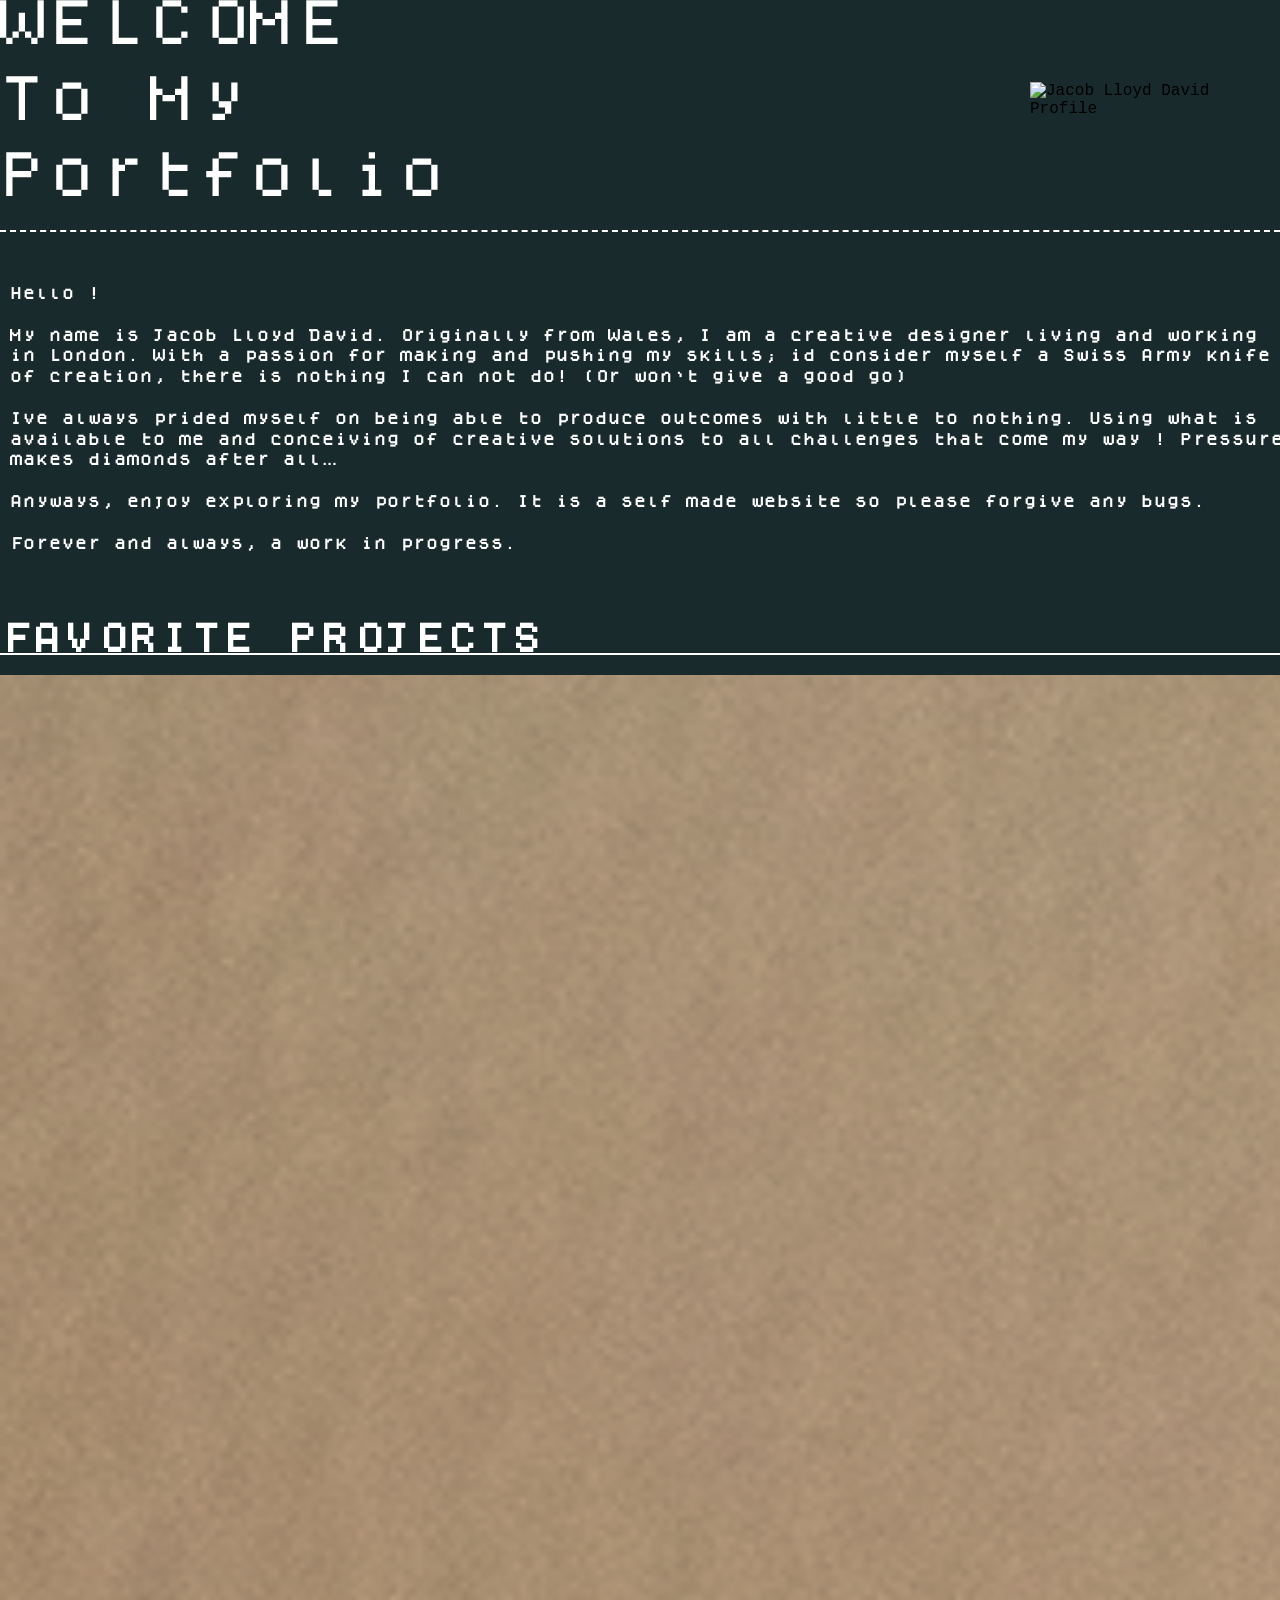
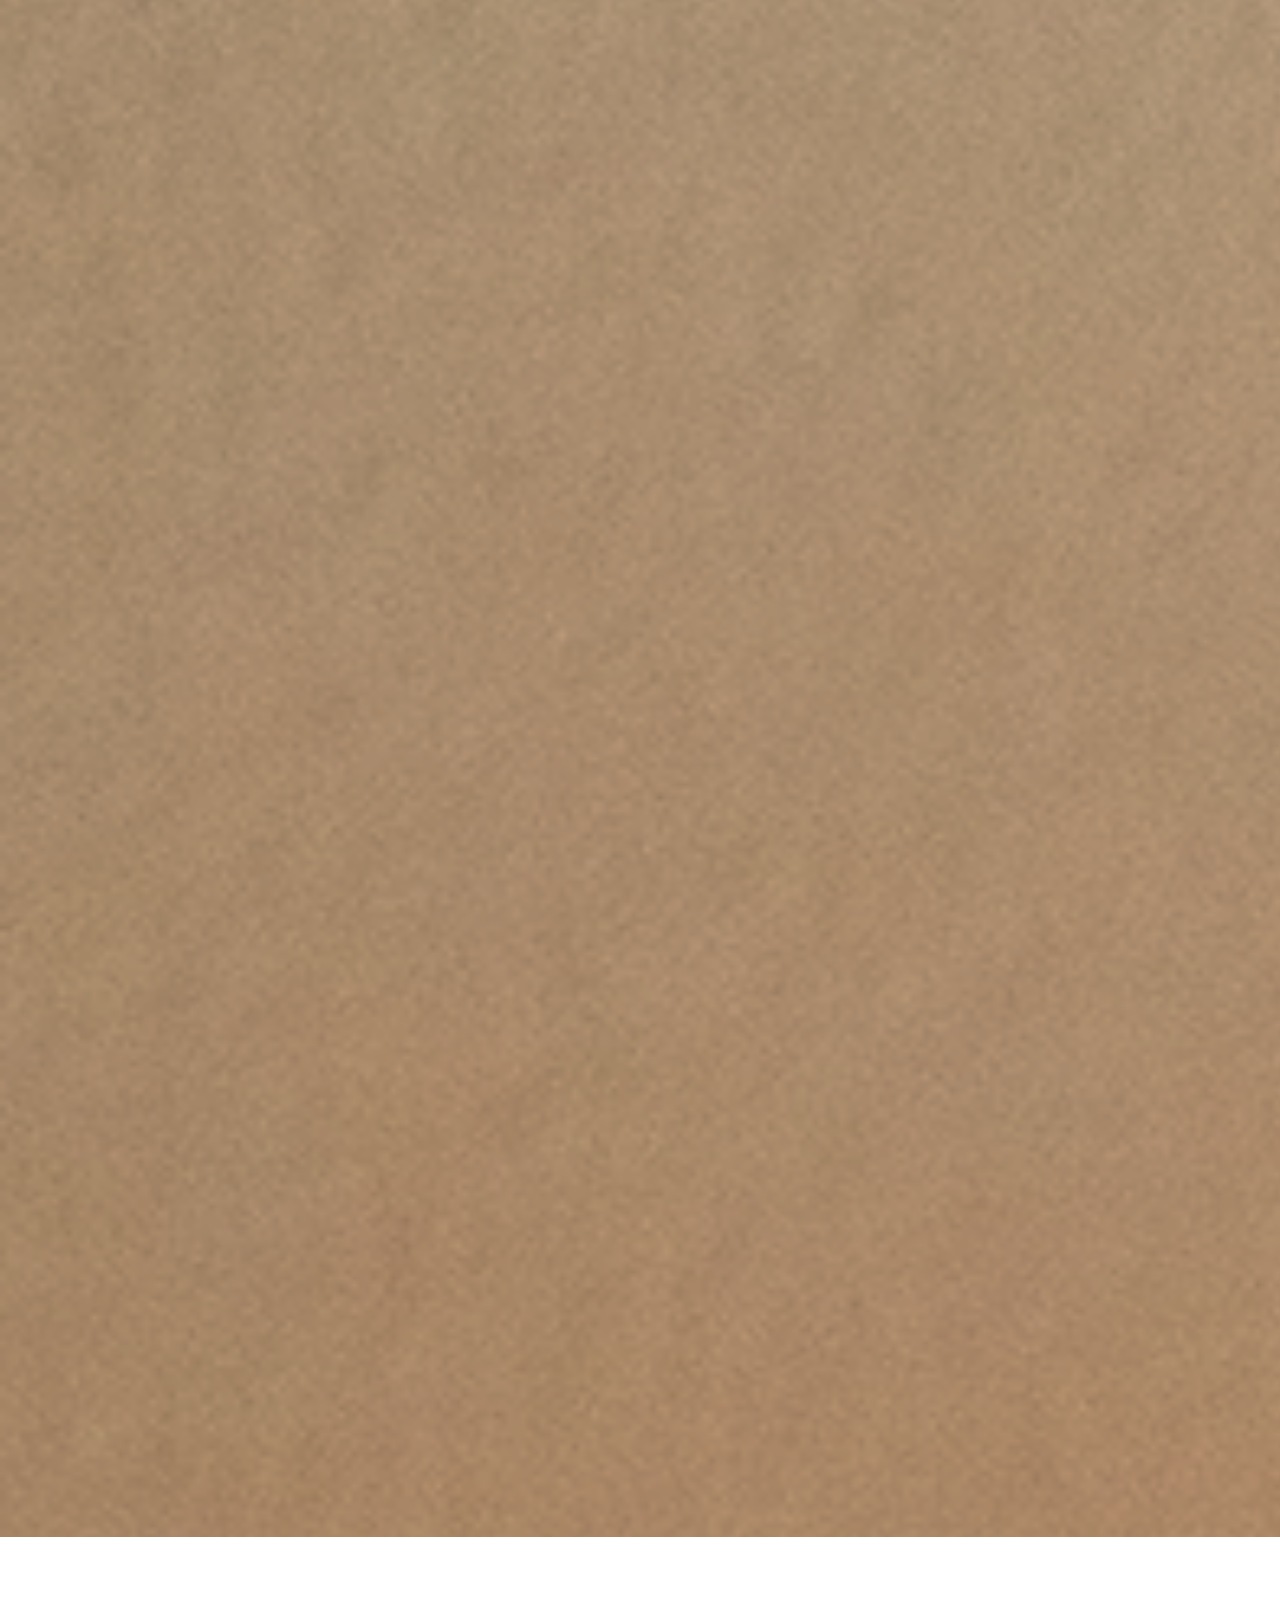
==== about-me.html @ 9285e366 "innitbruv" ====
<!DOCTYPE html>
<html lang="en">
<head>
    <meta charset="UTF-8">
    <meta name="viewport" content="width=device-width, initial-scale=1.0">
    <meta name="author" content="Jacob Lloyd David">
    
    <link rel="stylesheet" href="style.css">
    <link rel="stylesheet" href="css/GDstyle.css"> <link rel="stylesheet" href="css/app-core.css"> 
    <link rel="stylesheet" href="css/AboutStyle.css"> 
    <title>AbitAboutMe</title>
</head>
<body class="content-body">

    <div class="content-container">

<div class="hero-header">
            <div class="title-span">
                <p class="internal-title">WELCOME<br><br>To My<br><br>Portfolio</p>
            </div>
            
            <div class="profile-img-container">
                <img src="me.gif" alt="Jacob Lloyd David Profile">
            </div>
        </div>

        <div class="bio-text">
            <p><strong>Hello !
<br> <br> 
My name is Jacob Lloyd David. Originally from Wales, I am a creative designer living and working in London. With a passion for making and pushing my skills; id consider myself a Swiss Army knife of creation, there is nothing I can not do! (Or won’t give a good go)
<br> <br> 
Ive always prided myself on being able to produce outcomes with little to nothing.  Using what is available to me and conceiving of creative solutions to all challenges that come my way ! Pressure makes diamonds after all…
<br> <br> 
Anyways, enjoy exploring my portfolio. It is a self made website so please forgive any bugs. 
<br> <br> 
Forever and always, a work in progress.
        </div>

        <h2 class="section-title">favorite projects</h2>

        <div class="favorite-projects-grid">
            
            <div class="masonry-item project-card">
                
                <img src="images/GastroLud/WithSleave.png" class="media-thumb" alt="Gastro Ludology Thumbnail">
                
                <div class="expanded-media">
                    <div class="gd-two-col-images">
                        <img src="images/GastroLud/WithSleave.png" alt="Expanded View 1">
                        <img src="images/GastroLud/WithOutSleave.png" alt="Expanded View 2">
                    </div>
                </div>
                
                <p class="project-name">.Gastro Ludology</p>
                
                <div class="project-desc">
                    During my time interning at Bompas & Parr, I was able to lead the design on one of their publications. Centering around videogames interpretation of food, Gastro Ludology dissects the edible on the binary level.
                    <br><br>
                    Using:<br>
                    -Publication Design<br>
                    -Digital Illustration<br>
                    -Collaboration<br>
                    -Visual & Conceptual Design

                    <button class="gallery-btn" data-target="modal-gastro-gallery">[ VIEW PROCESS GALLERY ]</button>
                </div>
            </div>         

            <div class="masonry-item project-card">
                
                <img src="Images/Gifs/alotment-city.gif" alt="alotment-city" class="media-thumb">

                <div class="expanded-media">
                    <iframe src="https://www.youtube.com/embed/o3_GnKDR7kY?si=Nuye4AvB5G6wIME7" title="YouTube video player" frameborder="0" allow="accelerometer; autoplay; clipboard-write; encrypted-media; gyroscope; picture-in-picture; web-share" referrerpolicy="strict-origin-when-cross-origin" allowfullscreen></iframe>
                </div>
                
                <p class="project-name">.Allotment City</p>
                
                <div class="project-desc">
                    <div class="desc-columns">
                        <div class="desc-left">
                            <p class="DescLARGE">Personifying the unrealistic body standards of modern vegetables into a gritty criminal city, built upon expectation, power and injustice.<br>
                            <br>
                            Using:<br>
                            -After Effects animation<br>
                            -Photoshop scene building</p>
                        </div>
                        <div class="desc-right">
                            <p>Here is where you can write the much longer, more detailed description of the project. Explain the process, the inspiration, and the technical challenges you overcame!</p>
                        </div>
                    </div>

                    <button class="gallery-btn" data-target="modal-Alot-gallery">
                    [ VIEW PROCESS GALLERY ]
                    </button>
                </div>
            </div>         

            <div class="masonry-item project-card">
                
                <img src="hairspray.gif" alt="hairspray" class="media-thumb">
                
                <div class="expanded-media">                   
                    <iframe src="https://player.vimeo.com/video/1026902776?badge=0&amp;autopause=0&amp;player_id=0&amp;app_id=58479" frameborder="0" allow="autoplay; fullscreen; picture-in-picture; clipboard-write" title="Hairspray Tour - Trailer"></iframe>
                </div>
                
                <p class="project-name">.Hairspray Tour - Trailer</p>
                
                <div class="project-desc">
                    <div class="desc-columns">
                        <div class="desc-left">
                            <p class="DescLARGE">Created Whilst on Internship at Feast Creative, <br>
                                <br>
                                    This trailer was created during my internship at Feast Creative, where I worked on direction and motion graphics alongside their team. Original key art was provided by external creators on the Hair Spray UK tour team.</p>
                        </div>
                        <div class="desc-right">
                            <p>Here is where you can write the much longer, more detailed description of the project. Explain the process, the inspiration, and the technical challenges you overcame!</p>
                        </div>
                    </div>
                </div>
            </div> 

        </div>

    </div>

    <script src="js/app-core.js"></script>
</body>
</html>
---- style.css ----
@font-face {
    font-family: 'PixelFont';
    src: url('fonts/dogica.ttf') format('truetype');
    font-weight: normal;
    font-style: normal;
}

@font-face {
    font-family: 'SneakyFont';
    src: url('fonts/Sneaky-Times.otf') format('truetype');
    font-weight: normal;
    font-style: normal;
}

/* Base settings for the retro feel */
body, html {
    margin: 0;
    padding: 0;
    width: 100vw;
    height: 100vh; /* Strictly sets height to the viewport window */
    font-family: 'Courier New', Courier, monospace; 
    /* background-color: #808080; */
    overflow: hidden; /* Strictly prevents ANY scrolling on the main desktop */
}

.desktop {
    width: 100vw;
    height: 100vh;
    position: relative; /* Keeps the absolute icons contained to the screen */
}

/* App Icon Styling */
.app-icon {
    display: flex;
    flex-direction: column;
    align-items: center;
    width: 120px;
    cursor: pointer;
    position: absolute; 
    user-select: none; /* Prevents the text from turning blue when dragging */

    touch-action: none;
}

.icon-box {
    width: 100px;
    height: 100px;
    /* border: 2px solid #192a2c;; */
    margin-bottom: 8px;
    /* background-image: repeating-linear-gradient(45deg, #000 25%, transparent 25%, transparent 75%, #000 75%, #000), repeating-linear-gradient(45deg, #000 25%, #fff 25%, #fff 75%, #000 75%, #000); */
    background-position: 0 0, 4px 4px;
    background-size: 8px 8px;
}

.icon-box img {
    width: 100%;
    height: 100%;
    object-fit: contain; /* Or 'cover' if you want it to fill the box */
    display: block;

    pointer-events: none;    /* Makes the mouse ignore the image and click the box behind it */
    -webkit-user-drag: none; /* Specifically stops Chrome/Safari from dragging the image */
    user-select: none;       /* Prevents accidental blue highlighting */
}

/* --- HOMEPAGE APP FONT (Black Box, White Text) --- */
.icon-label {
    background-color: #192a2c; /* Black box */
    color: #ffffff;            /* White text */
    padding: 2px 6px;
    font-size: 14px;
    font-weight: bold;
    text-align: center;
    display: inline-block; 
    letter-spacing: -1px;
    font-family: 'PixelFont';  
}

/* --- CLICKED/ACTIVE STATE (White Box, Black Text) --- */
.app-icon:active .icon-label {
    background-color: #ffffff; /* Flips to White box */
    color: #192a2c;;            /* Flips to Black text */
}

/* Pop-up Window (Modal) Styling */
.modal {
    display: none; 
    position: absolute;
    top: 20%; /* Starting position before being dragged */
    left: 20%;
    background-color: #ffffff;
    border: 3px solid #192a2c;
    box-shadow: 6px 6px 0px rgba(25, 42, 44, 0.5);
    z-index: 10;
    /* resize: both; */
    overflow: hidden; /* Needed for resize to work */
}

/* Window Title Bar */
.modal-header {
    background-color: #ffffff;
    border-bottom: 3px solid #192a2c;
    padding: 5px 10px;
    display: flex;
    justify-content: space-between;
    align-items: center;
    font-weight: bold;
    
    /* --- YOUR LOVELY LINED PATTERN IS BACK! --- */
    background-image: repeating-linear-gradient(0deg, transparent, transparent 2px, #000 2px, #000 4px); 
    
    cursor: move; 
    user-select: none; 
    touch-action: none;
    
    /* --- THE OVERLAY FIXES --- */
    flex-shrink: 0;     /* Forces the title bar to NEVER get squished */
    position: relative; /* Acts as an anchor point */
    z-index: 60;        /* Stays on top of the dark zoom overlay */
}

.modal-header span {
    background-color: #ffffff;
    padding: 0 10px;
    border: 2px solid #192a2c;;
}

/* --- THE DYNAMIC WINDOW FLEXBOX UPGRADE --- */
/* Intercepts the JS 'block' command and forces Flexbox so the header never squishes! */
.modal[style*="display: block"] {
    display: flex !important;
    flex-direction: column;
}

/* The Restored unified Content Area */
.modal-content {
    flex-grow: 1;      /* Fills whatever space is left below the header */
    height: auto;      
    padding: 20px;
    font-size: 16px;
    overflow-y: auto;  /* Brings back smooth scrolling! */
    
    /* --- THESE 2 LINES ARE ALSO CRITICAL --- */
    position: relative; /* THIS IS THE CAGE. It traps the absolute child inside! */
    overflow-x: hidden; /* Prevents an odd horizontal scrollbar while zoom box opens */
}

.close-btn {
    background-color: #a40b0b;
    color: #ffffff;
    border: 2px solid #192a2c;;
    cursor: pointer;
    font-weight: bold;
    font-family: 'Courier New', Courier, monospace; 
    padding: 2px 6px;
}

.close-btn:active {
    background-color: #ffffff;;
    color: #a40b0b;
}

.min-btn {
    background-color: #ffffff;
    border: 2px solid #000000;
    cursor: pointer;
    font-weight: bold;
    font-family: 'Courier New', Courier, monospace; 
    padding: 2px 6px;
}

.min-btn:active {
    background-color: #000000;
    color: #ffffff;
}


/* --- WINDOW CONTROLS GROUP --- */
.window-controls {
    display: flex;
    gap: 5px; /* Adds a tiny 5px gap between the minimize and close buttons */

    margin-left: auto; /* This forces the button container to push itself as far right as possible! */
}

/* --- UNIVERSAL WINDOW SIZE LIMITATIONS --- */

/* 1. Everyone shares the same size rules */
#modal-film, #modal-graphic, #modal-about, #modal-painting {
    min-width: min(700px, calc(100vw - 40px)); 
    min-height: min(400px, calc(100vh - 40px));

    
    /* max-width: calc(100vw - 40px);
    max-height: calc(100vh - 40px); */


        /* 4. THE SAFETY NET: Forces the window to shrink if the screen is too small! */
    max-width: 96vw; /* Maximum 95% of the screen's width */
    max-height: 96vh; /* Maximum 95% of the screen's height */
}

/* 2. Give everyone their own specific spawn coordinates! */
#modal-film {
    top: 1%; 
    left: 1%;
    width: 1350px; 
    height: calc(100vh - 40px);
}

#modal-graphic {
    top: 15%; 
    left: 30%;

    width: 1500px; 
    height: calc(100vh - 300px);

}

#modal-about{ /* Change this to #modal-about if needed! */
    /* 1. Anchor it to the bottom right with a 20px breathing gap */
    bottom: 20px; 
    right: 20px;
    
    /* 2. Clear out the old top/left rules so they don't fight the new ones */
    top: auto;
    left: auto;

    /* 3. Your desired size */
    width: 810px; 
    height: 700px;
    
    /* 4. THE SAFETY NET: Forces the window to shrink if the screen is too small! */
}


#modal-painting {
    /* 1. Start exactly 20px from the top and left edges */
    top: 20px; 
    left: 20px;
    
    /* 2. Screen Width/Height MINUS the 20px gap on BOTH sides (40px total) */
    width: calc(100vw - 40px);
    height: calc(100vh - 40px);
    
    /* 3. Override the universal 96vw/vh limits so it is allowed to stretch! */
    max-width: none;
    max-height: none;
    
    /* Ensure the padding/borders don't ruin our exact math */
    box-sizing: border-box; 
}

/* --- THE ACTUAL POP-UP WINDOW BOX LIMITS --- */
#modal-lost-eyes-gallery, #modal-Move-gallery, #modal-Alot-gallery,  #modal-Nature-gallery {
    
    /* --- YOUR STARTING SIZES --- */
    width: 500px; 
    height: 700px; /* THE FIX: Give it a strict starting height! */

    /* --- DYNAMIC LIMITATIONS --- */
    min-width: 400px; 
    max-width: calc(100vw - 40px); 
    max-height: calc(100vh - 100px); 
}

#modal-Anthro-gallery{
    top: 10%; 
    left: 50%;

    /* --- YOUR STARTING SIZES --- */
    width: 700px; 
    height: 850px; /* THE FIX: Give it a strict starting height! */

    /* --- DYNAMIC LIMITATIONS --- */
    min-width: 400px; 
    max-width: 1000px ;
    max-height: 1150px ;
}


#modal-gastro-gallery, #modal-Paul-gallery, #modal-CSM-gallery{
    top: 10%; 
    left: 50%;

    /* --- YOUR STARTING SIZES --- */
    width: 800px; 
    height: 1000px; /* THE FIX: Give it a strict starting height! */

    /* --- DYNAMIC LIMITATIONS --- */
    min-width: 400px; 
    max-width: 1200px ;
    max-height: 1300px ;
}

#modal-Space-gallery{
    top: 10%; 
    left: 50%;

    /* --- YOUR STARTING SIZES --- */
    width: 500px; 
    height: 750px; /* THE FIX: Give it a strict starting height! */

    /* --- DYNAMIC LIMITATIONS --- */
    min-width: 400px; 
    max-width: 1200px ;
    max-height: 1300px ;
}

/* --- THE INNER IMAGE GRID --- */
.masonry-gallery {
    padding: 20px;
    overflow-y: auto; /* IMPORTANT: Adds a scrollbar if images go past the bottom! */
    column-count: 2;  
    column-gap: 15px; 
}

.masonry-gallery img {
    width: 100%;
    height: auto;
    margin-bottom: 15px; 
    display: block;
    border: 1px solid #333; 
}

/* Switches to 1 column if they shrink the window really small */
@media (max-width: 500px) {
    .masonry-gallery {
        column-count: 1; 
    }
}

/* Make it obvious the masonry images are clickable */
.masonry-gallery img {
    cursor: pointer;
}



/* --- THE RESTORED ZOOM OVERLAY --- */
.zoomed-view {
    position: absolute;
    top: 0;
    left: 0;
    width: 100%;
    height: 100%;
    background-color: rgba(25, 42, 44, 0.95); 
    display: flex;
    justify-content: center;
    align-items: center;
    
    /* --- THIS IS ESSENTIAL --- */
    z-index: 50; /* Needs to be lower than the header (60), but higher than the masonry grid! */
    cursor: pointer;
}

.zoomed-view img {
    width: 90%;
    max-height: 90%;      /* Prevents super tall images from overflowing the top/bottom */
    object-fit: contain;  /* Keeps the image perfectly proportioned */
    box-shadow: 0px 10px 30px rgba(0,0,0,0.5); /* Gives it some depth */
}


/* --- THE SKY TEXT --- */
#sky-text {
    position: absolute;
    top: 27%; /* Pushes it down into the sky. Adjust as needed! */
    width: 100%;
    text-align: center;
    font-family: 'PixelFont', monospace;
    font-size: 4vw; /* Scales automatically with the width of the screen */
    color: rgba(25, 42, 44, 0.95);
    opacity: 0.5; /* Makes it look distant and atmospheric */
    
    /* THE MAGIC PARALLAX LAYER FIX */
    z-index: 0; /* Forces it to sit BEHIND the cloud layer (which is z-index: 1) */
    
    margin: 0;
    pointer-events: none; /* Prevents it from interfering with your mouse */
    user-select: none; /* Prevents the text from turning blue if you click and drag */
}

/* --- THE SKY TEXT --- */
#sky-name {
    position: absolute;
    top: 20%; /* Pushes it down into the sky. Adjust as needed! */
    width: 100%;
    text-align: center;
    font-family: 'PixelFont', monospace;
    font-size: 3vw; /* Scales automatically with the width of the screen */
    color: rgba(25, 42, 44, 0.95);
    opacity: 0.5; /* Makes it look distant and atmospheric */
    
    /* THE MAGIC PARALLAX LAYER FIX */
    z-index: 0; /* Forces it to sit BEHIND the cloud layer (which is z-index: 1) */
    
    margin: 0;
    pointer-events: none; /* Prevents it from interfering with your mouse */
    user-select: none; /* Prevents the text from turning blue if you click and drag */
}


/* Window title */
.title-span {
    width: 100%;
}

/* --- YOUR TITLE CSS (With the fixed font comma!) --- */
.internal-title {
    font-family: 'PixelFont', monospace; /* The comma here is absolutely required! */
    font-size: 50px;
    color:  #ffffff; 
    padding-bottom: 10px; 
    margin-bottom: 30px;
}

.hero-header {
    display: flex;
    align-items: center; /* Aligns the image and title horizontally */
    justify-content: space-between;
    gap: 40px;
    
    /* The dashed line now sits under the entire row! */
    border-bottom: 2px dashed #ffffff; 
    padding-bottom: 30px; 
    margin-bottom: 30px;
}

/* --- THE INDIVIDUAL LETTER WOBBLE --- */
.wobble-letter {
    display: inline-block; /* CRITICAL: Transforms only work on block/inline-block elements! */
    animation: gentleWobble 4s ease-in-out infinite;
}

/* The Keyframes: Gently floats up and tilts 2 degrees, then returns */
@keyframes gentleWobble {
    0%, 100% { 
        transform: translateY(0px) rotate(0deg); 
    }
    50% { 
        transform: translateY(-8px) rotate(2deg); 
    }
}

/* ========================================================= */
/* --- ANTHRO MACHINE MODAL LAYOUT --- */
/* ========================================================= */
.split-media {
    display: flex;
    width: 100%;
    gap: 20px;
}

.media-left {
    flex: 1; 
    display: flex;
    margin: 20px;
    justify-content: center; /* Centers the video horizontally */
    align-items: center; /* Centers the video vertically */
}

.media-right.project-gallery-6imgs {
    flex: 2; 
    display: grid;
    grid-template-columns: repeat(3, 1fr); 
    gap: 10px;
}

.anthro-modal-layout {
    display: flex;
    flex-direction: column;

    margin: 20px;
    
    /* --- THE FIX: ENABLE SCROLLING --- */
    overflow-y: auto; /* Adds a vertical scrollbar when content is too tall */
    overflow-x: hidden; /* Prevents accidental horizontal scrolling */
    
}
/* --- THE SWIPE CAROUSEL --- */
.anthro-carousel-wrapper {
    /* 1. Shrink it so it doesn't overwhelm the page */
    width: 90%; 
    
    /* 2. Center it perfectly in the middle of the window */
    margin: 0 auto; 
    
    /* 3. THE FIX: Change from widescreen to Poster shape! */
    aspect-ratio: 3 / 4; 
    
    flex-shrink: 0; 
    overflow: hidden; 
    position: relative;
}

.anthro-carousel-track {
    display: flex;
    width: 100%;
    height: 100%;
    transition: transform 0.8s ease-in-out; /* The smooth "swipe" speed! */
}

.anthro-carousel-track img {
    min-width: 100%; 
    height: 100%;
    
    /* 4. Switch back to contain so the poster is NEVER chopped off */
    object-fit: contain; 
}

.anthro-main-video {
    padding: 20px; /* Gives it a nice even border of space on all sides */

    box-sizing: border-box; 
 
}

/* ========================================================= */
/* --- GASTRO LUD FLASHING ANIMATION --- */
/* ========================================================= */

.gastro-flasher {
    position: relative;
    width: 100%;
    
    /* Change this ratio if your book photos are a different shape! */
    aspect-ratio: 4 / 3; 
    
    margin-bottom: 20px; /* Space before the masonry grid starts */
    overflow: hidden;
}

.gastro-flasher img {
    position: absolute;
    top: 0;
    left: 0;
    width: 100%;
    height: 100%;
    object-fit: contain; 
    
    /* Hide all images by default */
    opacity: 0; 
    
    /* NO smooth transition here! We want an instant, harsh cut. */
    transition: none; 
}

/* Only the image with this class will actually be visible */
.gastro-flasher img.active-flash {
    opacity: 1; 
}

/* ========================================================= */
/* ---(PAUL!!!) --- */
/* ========================================================= */

.masonry-card {
    /* CRITICAL: Stops the browser from splitting the image and text across different columns! */
    break-inside: avoid; 
    
    margin-bottom: 15px; 
    background-color: #192a2c; /* Retro dark backing for the caption */
    border: 1px solid #333;
}

/* Overrides the default masonry image rules so it sits perfectly flush inside the card */
.masonry-card img {
    margin-bottom: 0; 
    border: none; 
    border-bottom: 2px solid #192a2c; /* Creates a clean dividing line above the text */
}

/* The Description Text */
.masonry-caption {
    margin: 0;
    padding: 8px 10px;
    font-family: 'Courier New', Courier, monospace;
    font-size: 13px;
    font-weight: bold;
    color: #ffffff;
    text-align: center;
}

/* ========================================================= */
/* --- CSM SHOW EDITORIAL LAYOUT --- */
/* ========================================================= */

.csm-modal-layout {
    display: flex;
    flex-direction: column;
    gap: 20px; /* Breathing room between all the rows */
}

/* --- 1. FULL WIDTH IMAGES --- */
.csm-full-width img {
    width: 100%;
    height: auto;
    display: block;
}

/* --- 2. THREE-COLUMN ROW --- */
.csm-three-col {
    display: grid;
    grid-template-columns: repeat(3, 1fr);
    gap: 15px;
}

.csm-three-col img {
    width: 100%;
    height: 100%;
    object-fit: cover; 
}

/* --- 3. THE 4-THEN-3 GIF GRID --- */
.csm-gif-grid {
    display: flex;
    flex-wrap: wrap; /* Allows them to spill onto the next line */
    
    /* THE MAGIC TRICK: This tells the 3 leftover GIFs to group up in the exact center! */
    justify-content: center; 
    
    gap: 15px;
}

.csm-gif-card {
    /* 25% means 4 per row. We subtract 12px to mathematically account for the gap! */
    width: calc(25% - 12px); 
    
    min-width: 100px; /* Safety net so they don't vanish on tiny screens */
    margin-bottom: 0; /* Clears the old masonry-card margin */
}

/* Ensure the gifs fit perfectly inside their cards */
.csm-gif-card img {
    width: 100%;
    height: auto;
    display: block;
}

/* ========================================================= */
/* --- SPACEMAN GALLERY LAYOUT --- */
/* ========================================================= */

.spaceman-layout {
    display: flex;
    flex-direction: column;
    gap: 20px; /* Space between the poster and the grid */
}

/* --- THE MAIN POSTER --- */
.spaceman-hero img {
    width: 100%;
    height: auto;
    display: block;
    border: 2px solid #192a2c;
    margin-bottom: 10px;
}

/* --- THE 2-COLUMN GRID --- */
.spaceman-grid {
    display: grid;
    grid-template-columns: repeat(2, 1fr);
    gap: 15px;
}

.spaceman-grid img {
    width: 100%;
    height: auto;
    display: block;
    border: 1px solid #192a2c;
}

/* ========================================================= */
/* --- NATURE GALLERY LAYOUT --- */
/* ========================================================= */

.nature-layout {
    display: flex;
    flex-direction: column;
    gap: 20px; 
}

/* --- THE 1-COLUMN FULL WIDTH GRID --- */
.single-col-gallery {
    display: flex;
    flex-direction: column;
    gap: 15px; /* Space between each image stacked on top of each other */
}

.single-col-gallery img {
    width: 100%;
    height: auto;
    display: block;
}

.nature-flasher {
    display: grid; 
    
    /* 1. Tell the Grid: "You have exactly one column that takes up all the space." */
    grid-template-columns: 1fr; 
    
    width: 100%;
    
    /* 2. Tell Flexbox: "DO NOT crush this box! Let it be as tall as the images inside it." */
    flex-shrink: 0; 
    margin-bottom: 20px;
    overflow: hidden;
}

.nature-flasher img {
    grid-area: 1 / 1; 
    width: 100%;
    height: auto;
    display: block;
    opacity: 0; 
    transition: none; 
}

/* Turns the active image on */
.nature-flasher img.active-flash {
    opacity: 1; 
}

/* ========================================================= */
/* --- AMBIENT HOMESCREEN BACKGROUND --- */
/* ========================================================= */

#scenic-background {
    position: fixed;
    top: 0;
    left: 0;
    width: 100vw;
    height: 100vh;
    opacity: 70%;
    z-index: -10; /* Keeps it behind everything else */
    overflow: hidden; /* Hides the clouds before they enter the screen */
    pointer-events: none; /* CRITICAL: Allows you to click the desktop icons through it! */

    background-color: #adb4bb; /* A soft retro blue. Change this hex code to anything you like! */
}

/* The Ground */
#ground-layer {
    position: absolute;
    bottom: 0;
    left: 0;
    width: 100%;
    height: auto;
    z-index: 2; /* Forces the ground to sit in front of the clouds */
    display: block;
}

/* The Sky (Cloud Container) */
#cloud-layer {
    position: absolute;
    opacity: 50%;
    top: 0;
    left: 0;
    width: 100%;
    height: 100%;
    z-index: 1; /* Sits behind the ground layer */
}

/* Base Cloud Styling */
.animated-cloud {
    position: absolute;
    opacity: 0.8; /* Makes them slightly transparent for subtleness */
}

/* The Animation: Move from off-screen Right to off-screen Left */
@keyframes floatCloud {
    from {
        left: 100vw; 
    }
    to {
        left: -500px; /* Moves it safely past the left edge before deleting */
    }
}
---- css/GDstyle.css ----
body, html {
    background-color: #ffffff;
    overflow-x: hidden; /* Prevents Windows scrollbar thrashing inside the iframe */
    width: 100%;

    /* 2. Turn vertical scrolling back ON */
    overflow-y: auto;       
    height: auto;           
    min-height: 100vh;      
}

/* ========================================================= */
/* --- GRAPHIC DESIGN SPECIFIC STYLES --- */
/* (Everything else is handled by app-core.css!) */
/* ========================================================= */

/* --- LAYOUT 1: TWO IMAGES SIDE-BY-SIDE (50/50 Split) --- */
.gd-two-col-images {
    display: flex;
    flex-direction: row;
    gap: 20px;
    width: 100%;
}

.gd-two-col-images img {
    width: calc(50% - 10px); 
    height: auto;
    object-fit: cover; 
    border-bottom: 2px solid #192a2c; 
}

/* --- LAYOUT 2: VERTICAL MEDIA (Stacked Images) --- */
.virtical-media {
    flex: 2; 
    width: 100%; 
    height: auto;
    display: grid;
    grid-template-rows: repeat(2, 1fr);
    gap: 10px;
}

.virtical-media img {
    width: 100%;        
    height: 100%;       
    object-fit: cover;  
    display: block;     
}

/* --- LAYOUT 3: 6-IMAGE GRID --- */
.project-gallery-6imgs {
    flex: 2; 
    width: 100%; 
    display: grid;
    grid-template-columns: repeat(3, 1fr); 
    grid-template-rows: repeat(2, 1fr);
    gap: 10px;
}

.project-gallery-6imgs .gallery-item {
    width: 100%;
    height: 100%;
    overflow: hidden; 
}

.project-gallery-6imgs .gallery-item img {
    width: 100% !important;  
    height: 100% !important; 
    object-fit: cover;       
    border-bottom: none;     
}

/* --- MOBILE RESPONSIVENESS FOR GD GRIDS --- */
@media (max-width: 600px) {
    .gd-two-col-images {
        flex-direction: column;
    }
    
    .gd-two-col-images img {
        width: 100%;
    }
}


/* --- ANTHRO MACHINE: CUSTOM SPLIT MEDIA LAYOUT --- */
.split-media {
    display: flex;
    width: 100%;
    height: 100%;
    gap: 20px;
}

.media-left {
    flex: 1; 
    display: flex;
    justify-content: center;
    align-items: center; 
}

/* Force the YouTube Short to stay vertical! */
.media-left iframe {
    width: 100% !important; /* Force it to fill the column width */
    height: auto !important; /* Let aspect-ratio decide the height */
    aspect-ratio: 9 / 16 !important;
    border: none;
}

/* ========================================================= */
/* --- TRUE MASONRY OVERRIDE (For Mixed-Size Images) --- */
/* ========================================================= */

/* 1. Turn off strict Grid rows and turn on fluid Columns */
.masonry-grid {
    display: block !important; 
    column-count: 2;
    column-gap: 20px;
}

/* 2. Stop the cards from accidentally splitting across columns */
.masonry-item {
    display: inline-block !important; 
    width: 100%;
    margin-bottom: 20px;
    height: auto !important; 
}

/* 3. When expanded, drop down and span across all columns */
.masonry-item.expanded {
    column-span: all !important;
    margin-top: 10px;
    margin-bottom: 30px;
}

/* --- RESPONSIVE ADJUSTMENTS --- */
@media (min-width: 1300px) {
    .masonry-grid {
        column-count: 3; /* Use 3 columns on large desktop screens */
    }
}

@media (max-width: 600px) {
    .masonry-grid {
        column-count: 1; /* Drop to 1 column on mobile */
    }
}
/* ========================================================= */
/* --- PERMANENT SHOWCASE LAYOUT (NO MASONRY) --- */
/* ========================================================= */

.gd-showcase-list {
    display: flex;
    flex-direction: column;
    gap: 40px; /* Gives nice breathing room between projects */
}

.gd-project-row {
    display: grid;
    grid-template-columns: 2fr 1fr; /* 66% Images, 33% Text */
    gap: 30px;
    background-color: #192a2c;
    border: 3px solid #192a2c;
    padding: 20px;
}

.gd-media-col {
    width: 100%;
}

.gd-text-col {
    display: flex;
    flex-direction: column;
}

.gd-project-name {
    font-family: 'PixelFont', monospace;
    font-size: 22px;
    color: #fff;
    border-bottom: 2px dashed #fff;
    padding: 0 0 15px 0;
    margin: 0 0 15px 0;
}

.gd-project-desc {
    font-family: 'Courier New', Courier, monospace;
    font-size: 13px;
    color: #fff;
    line-height: 1.6;
    flex-grow: 1; /* Pushes the button to the absolute bottom! */
}

/* Ensure the gallery button doesn't stretch weirdly */
.gd-text-col .gallery-btn {
    margin-top: 20px;
}

/* --- MOBILE RESPONSIVENESS --- */
/* Stacks the text under the images if the screen is too small */
@media (max-width: 900px) {
    .gd-project-row {
        grid-template-columns: 1fr; 
    }
}
---- css/AboutStyle.css ----
body, html {
    overflow-x: hidden; /* Prevents Windows scrollbar thrashing inside the iframe */
    width: 100%;

    /* 2. Turn vertical scrolling back ON */
    overflow-y: auto;       
    height: auto;           
    min-height: 100vh;   
}

.content-body {
    background-color: #192a2c; 
}

.title-span {
    flex: 1; /* Takes up remaining space */
}

.internal-title {
    font-family: 'PixelFont', monospace;
    font-size: 50px;
    color: #ffffff; 
    margin: 0; /* Removed old borders/margins so the container handles it */
}

.profile-img-container {
    width: 250px; /* Keeps the image at a controlled size */
    flex-shrink: 0; /* Prevents the text from squishing the image */
    padding: 0;
}

.profile-img-container img {
    width: 100%;
    height: auto;
    display: block;
}

/* --- BIO TEXT --- */
.bio-text {
    font-family: 'PixelFont', monospace; 
    font-size: 13px; 
    font-weight: normal; 
    color: #fff;             
    width: 100%;  
    line-height: 1.6;         
    margin: 0 0 50px 0; /* Pushes the favorite projects section down */               
    padding: 8px 10px; 
}

.section-title {
    font-family: 'PixelFont', monospace; 
    font-size: 32px;
    color: #fff; 
    font-weight: bold;
    text-transform: uppercase;
    border-bottom: 2px solid #ffffff;
    padding-bottom: 5px;
    margin-bottom: 20px;
}

/* --- MOBILE RESPONSIVENESS --- */
@media (max-width: 800px) {
    .hero-header {
        flex-direction: column-reverse; /* Stacks image above title on small screens */
        text-align: center;
    }
    .profile-img-container {
        width: 200px;
    }
}

/* ========================================================= */
/* --- FAVORITE PROJECTS: CUSTOM GRID LAYOUT --- */
/* ========================================================= */

.favorite-projects-grid {
    display: grid;
    grid-template-columns: repeat(2, 1fr);
    gap: 20px;
    align-items: stretch;
}

/* --- 1. THE DEFAULT UNEXPANDED STATE --- */

/* Force Gastro (1st item) to span 2 rows on the left side */
.favorite-projects-grid .project-card:nth-child(1):not(.expanded) {
    grid-row: span 2;
}

/* Ensure the Gastro thumbnail stretches to fill that tall left space */
.favorite-projects-grid .project-card:nth-child(1):not(.expanded) .media-thumb {
    height: 100%;
    flex-grow: 1;
    object-fit: cover; /* Crops the edges cleanly so it doesn't squish */
}

/* Keep the animation projects perfectly shaped on the right */
.favorite-projects-grid .project-card:not(.expanded) .media-thumb {
    object-fit: cover;
    aspect-ratio: 16 / 9;
}


/* --- 2. THE EXPANDED INTERACTION --- */

/* When ANY project is clicked, it jumps to the top and spans both columns */
.favorite-projects-grid .project-card.expanded {
    grid-column: 1 / -1; /* Spans left to right */
    grid-row: auto; /* Resets the row math */
    order: -1; /* THE MAGIC FIX: Mathematically forces it to jump above the other two! */
}

/* Give the expanded videos a cinematic wrapper */
.favorite-projects-grid .project-card.expanded .expanded-media {
    background-color: #111818;
    display: flex;
    justify-content: center;
    align-items: center;
    aspect-ratio: 2.3 / 1; 
    overflow: hidden;
    position: relative;
}

/* Keep the video locked to 16:9 inside the cinematic wrapper */
.favorite-projects-grid .project-card.expanded .expanded-media > iframe {
    position: absolute;
    height: 100%;
    width: auto;
    max-width: 100%;
    aspect-ratio: 16 / 9;
    border: none;
}

/* --- RESPONSIVE MOBILE ADJUSTMENT --- */
@media (max-width: 800px) {
    .favorite-projects-grid {
        grid-template-columns: 1fr; /* Stack everything vertically on small screens */
    }
    .favorite-projects-grid .project-card:nth-child(1):not(.expanded) {
        grid-row: auto; /* Turn off the 2-row stretch */
    }
}
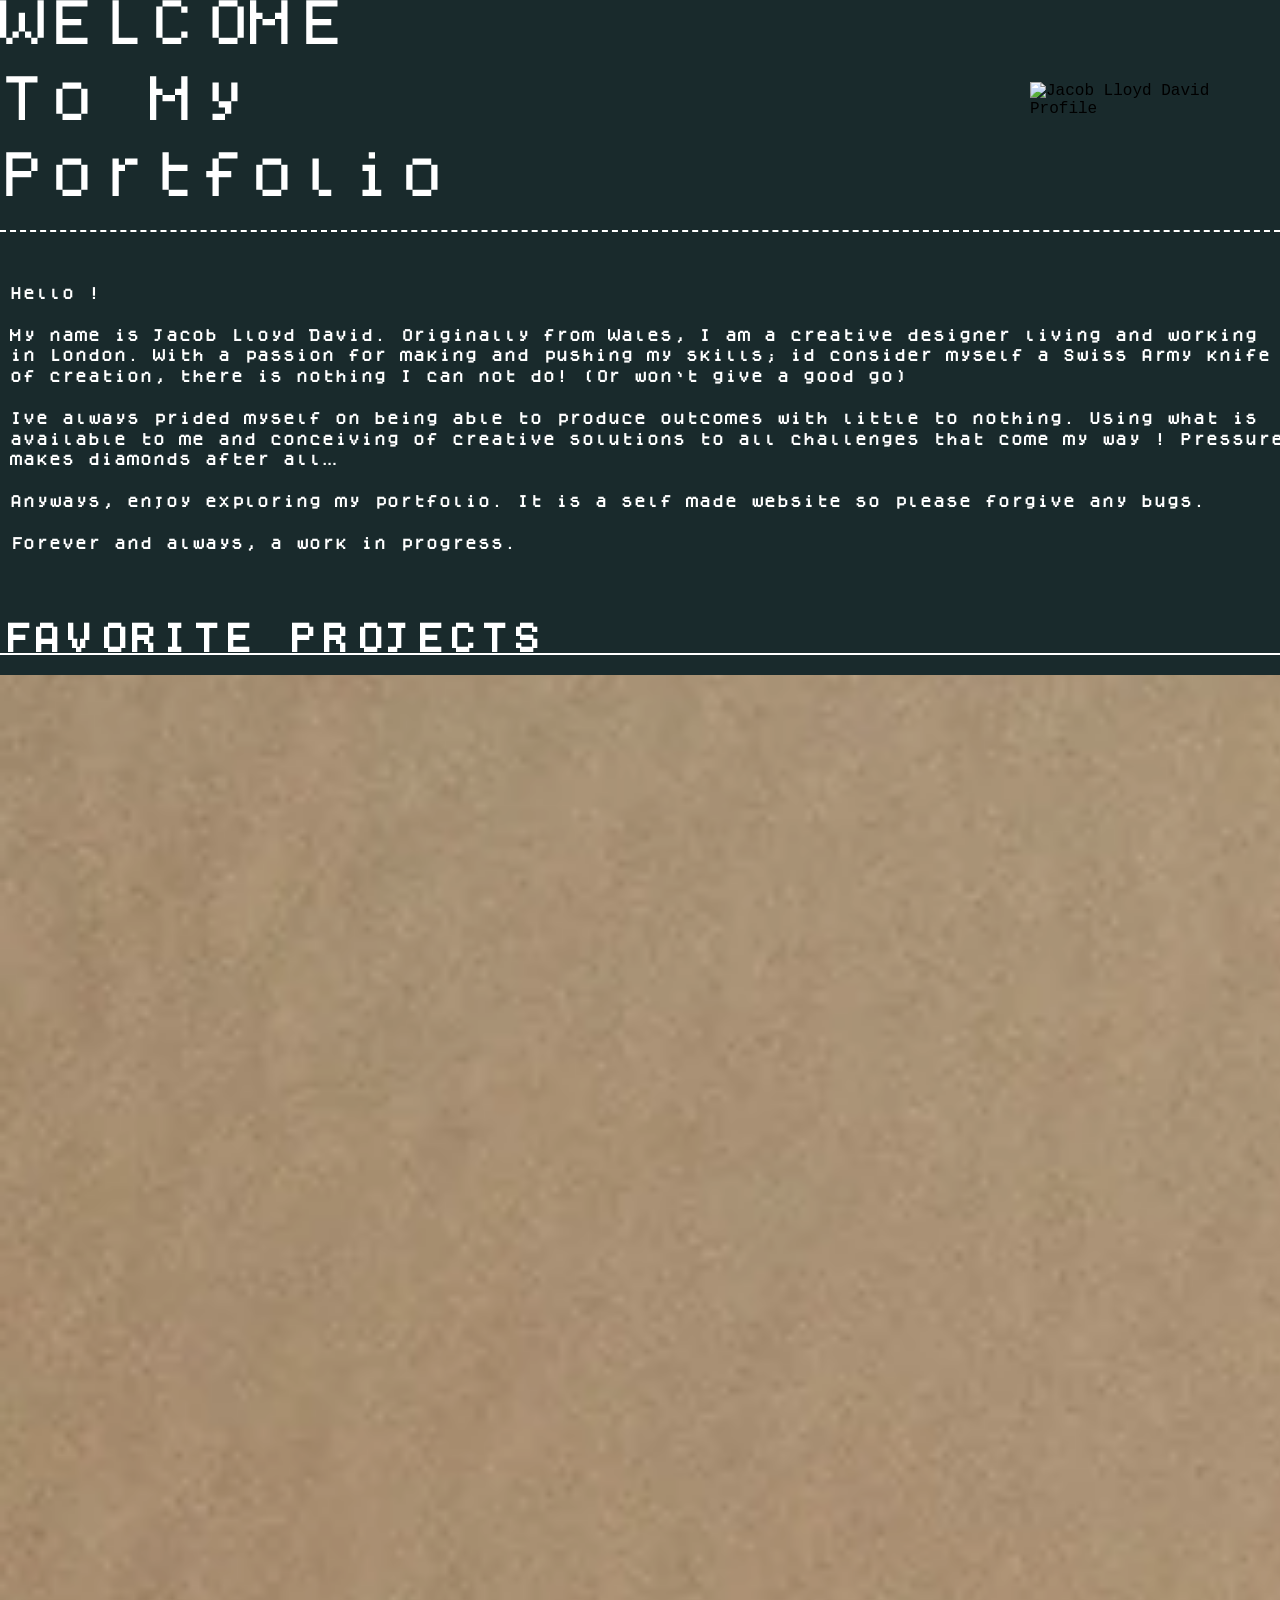
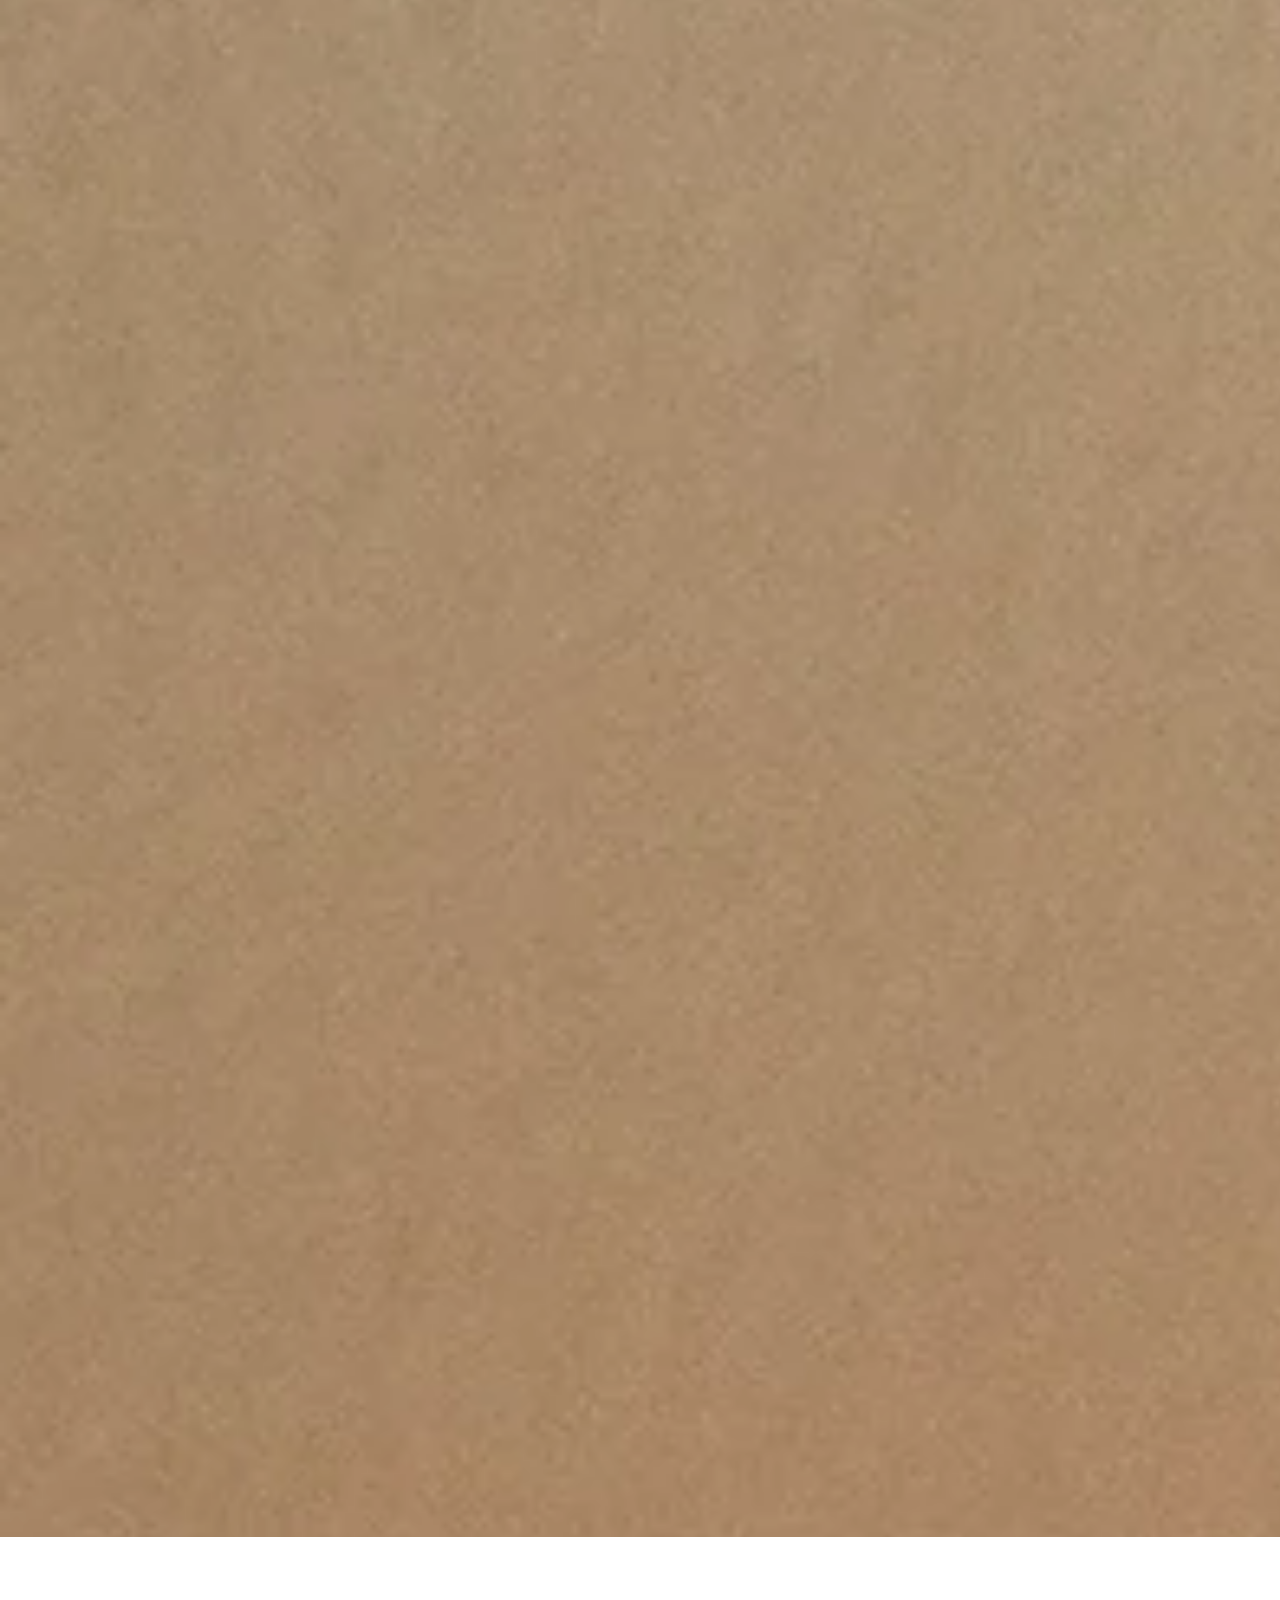
==== commit 84b09cb0: "Image compression + lazy loading" ====
--- a/about-me.html
+++ b/about-me.html
@@ -20,7 +20,7 @@
             </div>
             
             <div class="profile-img-container">
-                <img src="me.gif" alt="Jacob Lloyd David Profile">
+                <img src="me.webp" alt="Jacob Lloyd David Profile">
             </div>
         </div>
 
@@ -42,12 +42,12 @@
             
             <div class="masonry-item project-card">
                 
-                <img src="images/GastroLud/WithSleave.png" class="media-thumb" alt="Gastro Ludology Thumbnail">
+                <img src="images/GastroLud/WithSleave.webp" class="media-thumb" alt="Gastro Ludology Thumbnail" loading="lazy">
                 
                 <div class="expanded-media">
                     <div class="gd-two-col-images">
-                        <img src="images/GastroLud/WithSleave.png" alt="Expanded View 1">
-                        <img src="images/GastroLud/WithOutSleave.png" alt="Expanded View 2">
+                        <img src="images/GastroLud/WithSleave.webp" alt="Expanded View 1" loading="lazy">
+                        <img src="images/GastroLud/WithOutSleave.webp" alt="Expanded View 2" loading="lazy">
                     </div>
                 </div>
                 
@@ -68,7 +68,7 @@
 
             <div class="masonry-item project-card">
                 
-                <img src="Images/Gifs/alotment-city.gif" alt="alotment-city" class="media-thumb">
+                <img src="images/gifs/alotment-city.webp" alt="alotment-city" class="media-thumb" loading="lazy">
 
                 <div class="expanded-media">
                     <iframe src="https://www.youtube.com/embed/o3_GnKDR7kY?si=Nuye4AvB5G6wIME7" title="YouTube video player" frameborder="0" allow="accelerometer; autoplay; clipboard-write; encrypted-media; gyroscope; picture-in-picture; web-share" referrerpolicy="strict-origin-when-cross-origin" allowfullscreen></iframe>
@@ -98,7 +98,7 @@
 
             <div class="masonry-item project-card">
                 
-                <img src="hairspray.gif" alt="hairspray" class="media-thumb">
+                <img src="hairspray.webp" alt="hairspray" class="media-thumb" loading="lazy">
                 
                 <div class="expanded-media">                   
                     <iframe src="https://player.vimeo.com/video/1026902776?badge=0&amp;autopause=0&amp;player_id=0&amp;app_id=58479" frameborder="0" allow="autoplay; fullscreen; picture-in-picture; clipboard-write" title="Hairspray Tour - Trailer"></iframe>
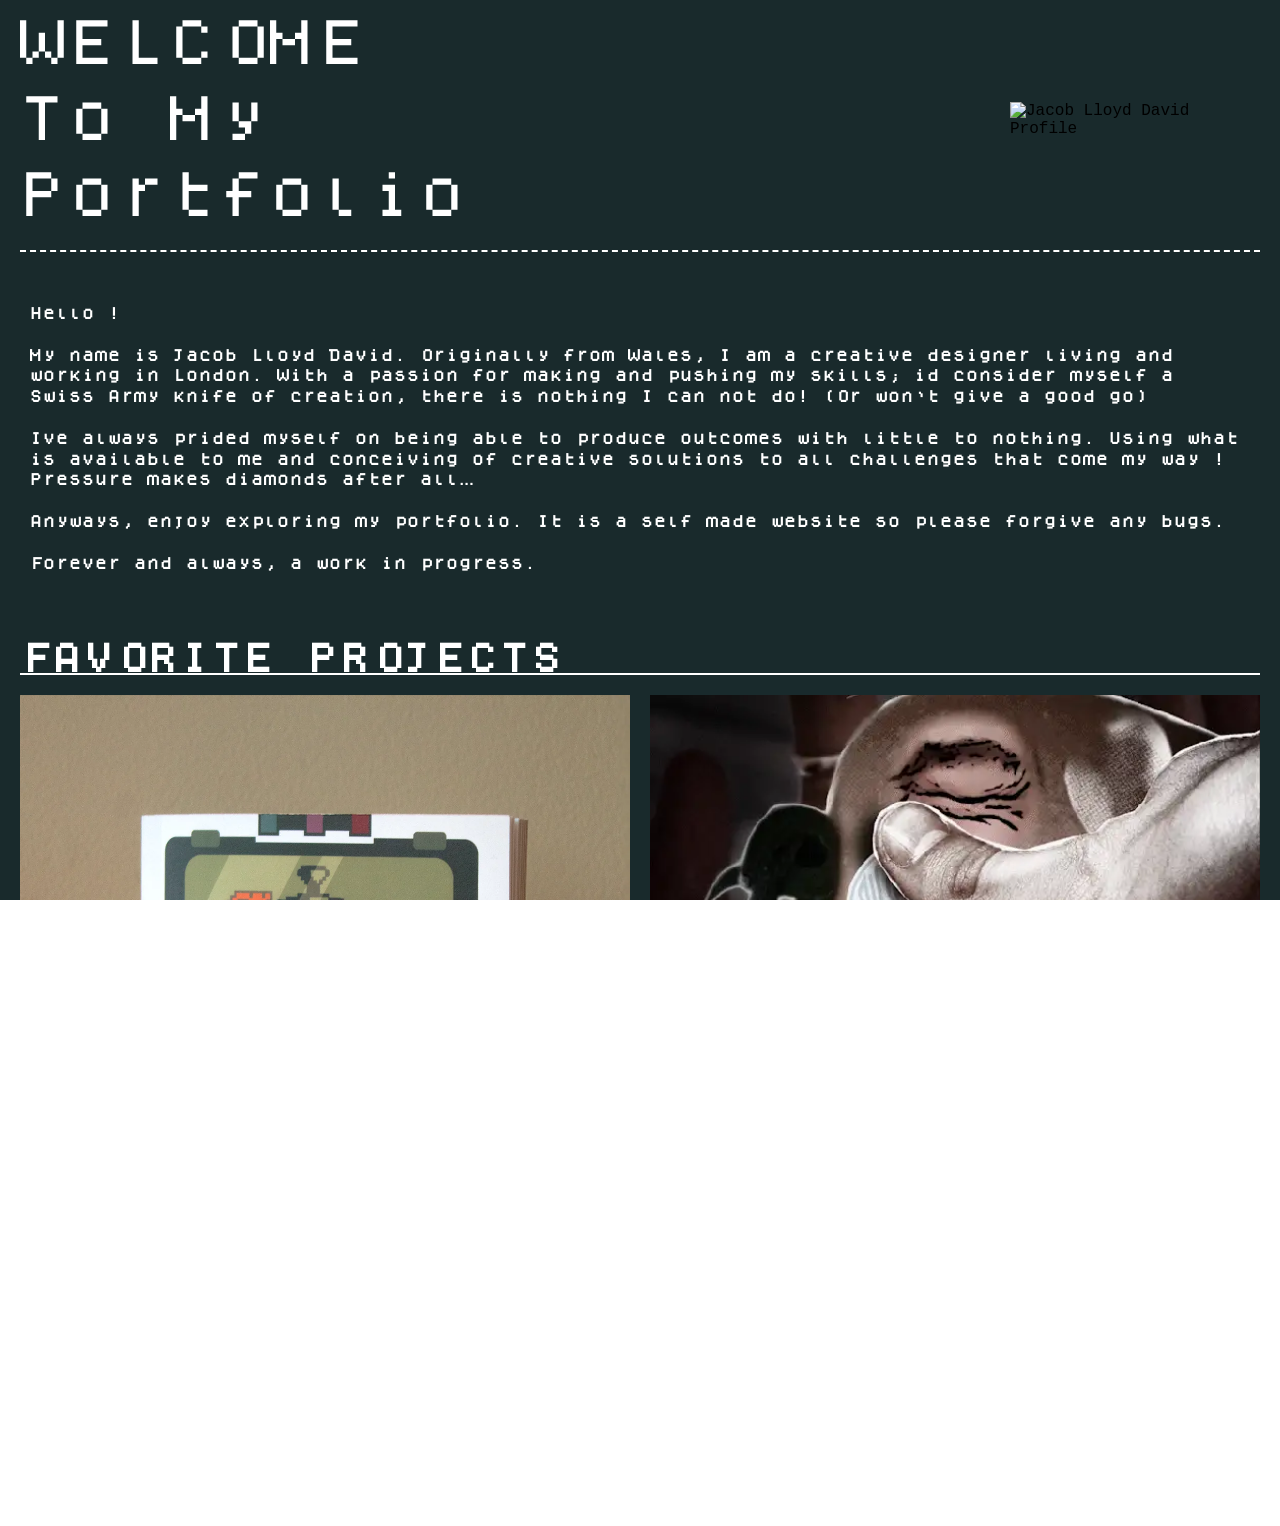
==== commit 62222812: "Added favicon and meta tags" ====
--- a/about-me.html
+++ b/about-me.html
@@ -3,12 +3,31 @@
 <head>
     <meta charset="UTF-8">
     <meta name="viewport" content="width=device-width, initial-scale=1.0">
+    <title>About — Jacob Lloyd David</title>
+    <meta name="description" content="Jacob Lloyd David is a Welsh-born, London-based creative — a Swiss Army knife across film, animation, graphic design, and painting.">
     <meta name="author" content="Jacob Lloyd David">
-    
+    <meta name="robots" content="index, follow">
+    <link rel="icon" type="image/x-icon" href="favicon.ico">
+    <link rel="icon" type="image/png" sizes="32x32" href="favicon-32x32.png">
+    <link rel="icon" type="image/png" sizes="16x16" href="favicon-16x16.png">
+    <link rel="apple-touch-icon" href="apple-touch-icon.png">
+    <link rel="canonical" href="https://jacoblloyddavid.cargo.site/about-me">
+    <!-- Open Graph -->
+    <meta property="og:title" content="About — Jacob Lloyd David">
+    <meta property="og:description" content="Jacob Lloyd David is a Welsh-born, London-based creative — a Swiss Army knife across film, animation, graphic design, and painting.">
+    <meta property="og:type" content="profile">
+    <meta property="og:url" content="https://jacoblloyddavid.cargo.site/about-me">
+    <meta property="og:image" content="https://jacoblloyddavid.cargo.site/images/profileimg.webp">
+    <meta property="og:site_name" content="Jacob Lloyd David">
+    <meta property="og:locale" content="en_GB">
+    <!-- Twitter Card -->
+    <meta name="twitter:card" content="summary_large_image">
+    <meta name="twitter:title" content="About — Jacob Lloyd David">
+    <meta name="twitter:description" content="Jacob Lloyd David is a Welsh-born, London-based creative — a Swiss Army knife across film, animation, graphic design, and painting.">
+    <meta name="twitter:image" content="https://jacoblloyddavid.cargo.site/images/profileimg.webp">
     <link rel="stylesheet" href="style.css">
-    <link rel="stylesheet" href="css/GDstyle.css"> <link rel="stylesheet" href="css/app-core.css"> 
-    <link rel="stylesheet" href="css/AboutStyle.css"> 
-    <title>AbitAboutMe</title>
+    <link rel="stylesheet" href="css/GDstyle.css"> <link rel="stylesheet" href="css/app-core.css">
+    <link rel="stylesheet" href="css/AboutStyle.css">
 </head>
 <body class="content-body">
 
--- a/style.css
+++ b/style.css
@@ -1,8 +1,26 @@
+:root {
+    --brand-dark:     #192a2c;
+    --brand-darker:   #111818;
+    --brand-black:    #000000;
+    --brand-white:    #ffffff;
+    --accent-red:     #a40b0b;
+    --sky-grey:       #adb4bb;
+    --painting-bg:    #dcdcdc;
+    --mid-border:     #333333;
+    --brand-dark-95:  rgba(25, 42, 44, 0.95);
+    --brand-dark-50:  rgba(25, 42, 44, 0.5);
+    --brand-dark-30:  rgba(25, 42, 44, 0.3);
+    --brand-black-50: rgba(0, 0, 0, 0.5);
+    --brand-black-30: rgba(0, 0, 0, 0.3);
+    --brand-dark-98:  rgba(14, 23, 25, 0.98);
+}
+
 @font-face {
     font-family: 'PixelFont';
     src: url('fonts/dogica.ttf') format('truetype');
     font-weight: normal;
     font-style: normal;
+    font-display: swap;
 }
 
 @font-face {
@@ -10,6 +28,7 @@
     src: url('fonts/Sneaky-Times.otf') format('truetype');
     font-weight: normal;
     font-style: normal;
+    font-display: swap;
 }
 
 /* Base settings for the retro feel */
@@ -45,7 +64,7 @@
 .icon-box {
     width: 100px;
     height: 100px;
-    /* border: 2px solid #192a2c;; */
+    /* border: 2px solid var(--brand-dark);; */
     margin-bottom: 8px;
     /* background-image: repeating-linear-gradient(45deg, #000 25%, transparent 25%, transparent 75%, #000 75%, #000), repeating-linear-gradient(45deg, #000 25%, #fff 25%, #fff 75%, #000 75%, #000); */
     background-position: 0 0, 4px 4px;
@@ -65,8 +84,8 @@
 
 /* --- HOMEPAGE APP FONT (Black Box, White Text) --- */
 .icon-label {
-    background-color: #192a2c; /* Black box */
-    color: #ffffff;            /* White text */
+    background-color: var(--brand-dark); /* Black box */
+    color: var(--brand-white);            /* White text */
     padding: 2px 6px;
     font-size: 14px;
     font-weight: bold;
@@ -78,8 +97,8 @@
 
 /* --- CLICKED/ACTIVE STATE (White Box, Black Text) --- */
 .app-icon:active .icon-label {
-    background-color: #ffffff; /* Flips to White box */
-    color: #192a2c;;            /* Flips to Black text */
+    background-color: var(--brand-white); /* Flips to White box */
+    color: var(--brand-dark);;            /* Flips to Black text */
 }
 
 /* Pop-up Window (Modal) Styling */
@@ -88,9 +107,9 @@
     position: absolute;
     top: 20%; /* Starting position before being dragged */
     left: 20%;
-    background-color: #ffffff;
-    border: 3px solid #192a2c;
-    box-shadow: 6px 6px 0px rgba(25, 42, 44, 0.5);
+    background-color: var(--brand-white);
+    border: 3px solid var(--brand-dark);
+    box-shadow: 6px 6px 0px var(--brand-dark-50);
     z-index: 10;
     /* resize: both; */
     overflow: hidden; /* Needed for resize to work */
@@ -98,8 +117,8 @@
 
 /* Window Title Bar */
 .modal-header {
-    background-color: #ffffff;
-    border-bottom: 3px solid #192a2c;
+    background-color: var(--brand-white);
+    border-bottom: 3px solid var(--brand-dark);
     padding: 5px 10px;
     display: flex;
     justify-content: space-between;
@@ -107,7 +126,7 @@
     font-weight: bold;
     
     /* --- YOUR LOVELY LINED PATTERN IS BACK! --- */
-    background-image: repeating-linear-gradient(0deg, transparent, transparent 2px, #000 2px, #000 4px); 
+    background-image: repeating-linear-gradient(0deg, transparent, transparent 2px, var(--brand-dark) 2px, var(--brand-dark) 4px);
     
     cursor: move; 
     user-select: none; 
@@ -120,9 +139,9 @@
 }
 
 .modal-header span {
-    background-color: #ffffff;
+    background-color: var(--brand-white);
     padding: 0 10px;
-    border: 2px solid #192a2c;;
+    border: 2px solid var(--brand-dark);;
 }
 
 /* --- THE DYNAMIC WINDOW FLEXBOX UPGRADE --- */
@@ -146,9 +165,9 @@
 }
 
 .close-btn {
-    background-color: #a40b0b;
-    color: #ffffff;
-    border: 2px solid #192a2c;;
+    background-color: var(--accent-red);
+    color: var(--brand-white);
+    border: 2px solid var(--brand-dark);;
     cursor: pointer;
     font-weight: bold;
     font-family: 'Courier New', Courier, monospace; 
@@ -156,13 +175,13 @@
 }
 
 .close-btn:active {
-    background-color: #ffffff;;
-    color: #a40b0b;
+    background-color: var(--brand-white);;
+    color: var(--accent-red);
 }
 
 .min-btn {
-    background-color: #ffffff;
-    border: 2px solid #000000;
+    background-color: var(--brand-white);
+    border: 2px solid var(--brand-black);
     cursor: pointer;
     font-weight: bold;
     font-family: 'Courier New', Courier, monospace; 
@@ -170,8 +189,8 @@
 }
 
 .min-btn:active {
-    background-color: #000000;
-    color: #ffffff;
+    background-color: var(--brand-black);
+    color: var(--brand-white);
 }
 
 
@@ -320,7 +339,7 @@
     height: auto;
     margin-bottom: 15px; 
     display: block;
-    border: 1px solid #333; 
+    border: 1px solid var(--mid-border); 
 }
 
 /* Switches to 1 column if they shrink the window really small */
@@ -344,7 +363,7 @@
     left: 0;
     width: 100%;
     height: 100%;
-    background-color: rgba(25, 42, 44, 0.95); 
+    background-color: var(--brand-dark-95); 
     display: flex;
     justify-content: center;
     align-items: center;
@@ -358,7 +377,7 @@
     width: 90%;
     max-height: 90%;      /* Prevents super tall images from overflowing the top/bottom */
     object-fit: contain;  /* Keeps the image perfectly proportioned */
-    box-shadow: 0px 10px 30px rgba(0,0,0,0.5); /* Gives it some depth */
+    box-shadow: 0px 10px 30px var(--brand-black-50); /* Gives it some depth */
 }
 
 
@@ -370,7 +389,7 @@
     text-align: center;
     font-family: 'PixelFont', monospace;
     font-size: 4vw; /* Scales automatically with the width of the screen */
-    color: rgba(25, 42, 44, 0.95);
+    color: var(--brand-dark-95);
     opacity: 0.5; /* Makes it look distant and atmospheric */
     
     /* THE MAGIC PARALLAX LAYER FIX */
@@ -389,7 +408,7 @@
     text-align: center;
     font-family: 'PixelFont', monospace;
     font-size: 3vw; /* Scales automatically with the width of the screen */
-    color: rgba(25, 42, 44, 0.95);
+    color: var(--brand-dark-95);
     opacity: 0.5; /* Makes it look distant and atmospheric */
     
     /* THE MAGIC PARALLAX LAYER FIX */
@@ -410,7 +429,7 @@
 .internal-title {
     font-family: 'PixelFont', monospace; /* The comma here is absolutely required! */
     font-size: 50px;
-    color:  #ffffff; 
+    color:  var(--brand-white); 
     padding-bottom: 10px; 
     margin-bottom: 30px;
 }
@@ -422,7 +441,7 @@
     gap: 40px;
     
     /* The dashed line now sits under the entire row! */
-    border-bottom: 2px dashed #ffffff; 
+    border-bottom: 2px dashed var(--brand-white); 
     padding-bottom: 30px; 
     margin-bottom: 30px;
 }
@@ -560,15 +579,15 @@
     break-inside: avoid; 
     
     margin-bottom: 15px; 
-    background-color: #192a2c; /* Retro dark backing for the caption */
-    border: 1px solid #333;
+    background-color: var(--brand-dark); /* Retro dark backing for the caption */
+    border: 1px solid var(--mid-border);
 }
 
 /* Overrides the default masonry image rules so it sits perfectly flush inside the card */
 .masonry-card img {
     margin-bottom: 0; 
     border: none; 
-    border-bottom: 2px solid #192a2c; /* Creates a clean dividing line above the text */
+    border-bottom: 2px solid var(--brand-dark); /* Creates a clean dividing line above the text */
 }
 
 /* The Description Text */
@@ -578,7 +597,7 @@
     font-family: 'Courier New', Courier, monospace;
     font-size: 13px;
     font-weight: bold;
-    color: #ffffff;
+    color: var(--brand-white);
     text-align: center;
 }
 
@@ -653,7 +672,7 @@
     width: 100%;
     height: auto;
     display: block;
-    border: 2px solid #192a2c;
+    border: 2px solid var(--brand-dark);
     margin-bottom: 10px;
 }
 
@@ -668,7 +687,7 @@
     width: 100%;
     height: auto;
     display: block;
-    border: 1px solid #192a2c;
+    border: 1px solid var(--brand-dark);
 }
 
 /* ========================================================= */
@@ -737,7 +756,7 @@
     overflow: hidden; /* Hides the clouds before they enter the screen */
     pointer-events: none; /* CRITICAL: Allows you to click the desktop icons through it! */
 
-    background-color: #adb4bb; /* A soft retro blue. Change this hex code to anything you like! */
+    background-color: var(--sky-grey); /* A soft retro blue. Change this hex code to anything you like! */
 }
 
 /* The Ground */
@@ -765,15 +784,137 @@
 /* Base Cloud Styling */
 .animated-cloud {
     position: absolute;
-    opacity: 0.8; /* Makes them slightly transparent for subtleness */
-}
-
-/* The Animation: Move from off-screen Right to off-screen Left */
+    opacity: 0.8;
+    will-change: transform;
+}
+
+/* The Animation: Move from off-screen Right to off-screen Left (compositor-only via transform) */
 @keyframes floatCloud {
-    from {
-        left: 100vw; 
-    }
-    to {
-        left: -500px; /* Moves it safely past the left edge before deleting */
-    }
+    from { transform: translateX(0); }
+    to   { transform: translateX(calc(-100vw - 100% - 500px)); }
+}
+
+/* ========================================================= */
+/* --- KEYBOARD & FOCUS STYLES --- */
+/* ========================================================= */
+
+.sr-only {
+    position: absolute;
+    width: 1px;
+    height: 1px;
+    padding: 0;
+    margin: -1px;
+    overflow: hidden;
+    clip: rect(0, 0, 0, 0);
+    white-space: nowrap;
+    border: 0;
+}
+
+.app-icon:focus-visible {
+    outline: 3px solid var(--brand-dark);
+    outline-offset: 4px;
+    border-radius: 2px;
+}
+
+.app-icon:focus-visible .icon-label {
+    background-color: var(--brand-white);
+    color: var(--brand-dark);
+}
+
+.close-btn:focus-visible,
+.min-btn:focus-visible {
+    outline: 3px solid var(--brand-dark);
+    outline-offset: 2px;
+}
+
+/* =========================================================== */
+/* --- CONTACT MODAL --- */
+/* =========================================================== */
+
+#modal-contact {
+    min-width: 300px;
+    max-width: 440px;
+}
+
+.contact-content {
+    padding: 20px;
+    font-family: 'Courier New', Courier, monospace;
+}
+
+.contact-header-row {
+    display: flex;
+    align-items: center;
+    gap: 16px;
+    margin-bottom: 14px;
+}
+
+.contact-icon-lg {
+    width: 64px;
+    height: 64px;
+    flex-shrink: 0;
+}
+
+.contact-name {
+    font-family: 'PixelFont', monospace;
+    font-size: 12px;
+    margin: 0 0 6px 0;
+    color: var(--brand-dark);
+    letter-spacing: -0.5px;
+}
+
+.contact-tagline {
+    font-size: 12px;
+    margin: 0;
+    font-style: italic;
+    color: var(--brand-dark);
+}
+
+.contact-divider {
+    border: none;
+    border-top: 2px solid var(--brand-dark);
+    margin: 12px 0;
+}
+
+.contact-list {
+    list-style: none;
+    padding: 0;
+    margin: 0 0 4px 0;
+}
+
+.contact-list li {
+    display: flex;
+    align-items: baseline;
+    gap: 10px;
+    margin-bottom: 10px;
+}
+
+.contact-label {
+    font-family: 'PixelFont', monospace;
+    font-size: 8px;
+    background-color: var(--brand-dark);
+    color: var(--brand-white);
+    padding: 3px 6px;
+    flex-shrink: 0;
+    min-width: 60px;
+    text-align: center;
+}
+
+.contact-value {
+    font-family: 'Courier New', Courier, monospace;
+    font-size: 13px;
+    color: var(--brand-dark);
+    text-decoration: none;
+    word-break: break-all;
+}
+
+a.contact-value:hover {
+    text-decoration: underline;
+}
+
+.contact-footer {
+    font-size: 11px;
+    font-style: italic;
+    margin: 0;
+    color: var(--brand-dark);
+    opacity: 0.8;
 }
--- a/css/GDstyle.css
+++ b/css/GDstyle.css
@@ -1,5 +1,5 @@
 body, html {
-    background-color: #ffffff;
+    background-color: var(--brand-white);
     overflow-x: hidden; /* Prevents Windows scrollbar thrashing inside the iframe */
     width: 100%;
 
@@ -26,7 +26,7 @@
     width: calc(50% - 10px); 
     height: auto;
     object-fit: cover; 
-    border-bottom: 2px solid #192a2c; 
+    border-bottom: 2px solid var(--brand-dark); 
 }
 
 /* --- LAYOUT 2: VERTICAL MEDIA (Stacked Images) --- */
@@ -156,8 +156,8 @@
     display: grid;
     grid-template-columns: 2fr 1fr; /* 66% Images, 33% Text */
     gap: 30px;
-    background-color: #192a2c;
-    border: 3px solid #192a2c;
+    background-color: var(--brand-dark);
+    border: 3px solid var(--brand-dark);
     padding: 20px;
 }
 
@@ -173,8 +173,8 @@
 .gd-project-name {
     font-family: 'PixelFont', monospace;
     font-size: 22px;
-    color: #fff;
-    border-bottom: 2px dashed #fff;
+    color: var(--brand-white);
+    border-bottom: 2px dashed var(--brand-white);
     padding: 0 0 15px 0;
     margin: 0 0 15px 0;
 }
@@ -182,7 +182,7 @@
 .gd-project-desc {
     font-family: 'Courier New', Courier, monospace;
     font-size: 13px;
-    color: #fff;
+    color: var(--brand-white);
     line-height: 1.6;
     flex-grow: 1; /* Pushes the button to the absolute bottom! */
 }
@@ -198,4 +198,4 @@
     .gd-project-row {
         grid-template-columns: 1fr; 
     }
-}+}
--- a/css/app-core.css
+++ b/css/app-core.css
@@ -0,0 +1,193 @@
+/* ========================================= */
+/* --- UNIVERSAL APP CORE STYLES --- */
+/* ========================================= */
+
+/* --- UNIVERSAL FIX FOR WIDTH MATH --- */
+* {
+    box-sizing: border-box; /* THE CRUCIAL FIX for Title Overflow! */
+}
+
+/* --- GENERAL RESET --- */
+.content-body {
+    margin: 0;
+    padding: 0;
+    /* background-color: var(--brand-white); */
+    font-family: 'Courier New', Courier, monospace;
+    overflow-y: auto;
+    height: 100vh;
+}
+
+.content-container {
+    padding: 20px;
+    margin: 0 auto;
+}
+
+/* --- THE UNIVERSAL TETRIS GRID --- */
+.masonry-grid {
+    display: grid;
+    grid-template-columns: repeat(2, 1fr); 
+    grid-auto-flow: dense; /* The magic rule that fills empty holes! */
+    gap: 20px; 
+    align-items: stretch; /* BUG FIX: Stretch all cells to the full row height */
+}
+
+/* Prevent normal cards from vertically stretching to fill newly tall rows */
+.masonry-item:not(.expanded) {
+    height: fit-content;
+}
+
+@media (max-width: 600px) {
+    .masonry-grid { grid-template-columns: 1fr; }
+}
+
+/* --- THE PROJECT CARD --- */
+.masonry-item {
+    display: flex;
+    flex-direction: column;
+    /* border: 3px solid var(--brand-dark);  */
+    background-color: var(--brand-dark); 
+    cursor: pointer; 
+}
+
+/* --- FLEX ORDERING (Thumb is top, Name is middle, Desc is bottom) --- */
+.media-thumb { order: 1; width: 100%; height: auto; display: block; }
+.expanded-media { order: 2; display: none; }
+.project-name { order: 3; }
+.project-desc { order: 4; display: none; }
+
+/* --- TEXT & BUTTONS --- */
+.project-name {
+    font-family: 'PixelFont', monospace; 
+    font-size: 14px; 
+    font-weight: normal; 
+    color: var(--brand-white);             
+    background-color: var(--brand-dark);  
+    width: 100%;             
+    margin: 0;               
+    padding: 10px;     
+    border-top: 2px solid var(--brand-dark);
+    transition: background-color 0.2s, color 0.2s;
+}
+
+.project-desc {
+    background-color: var(--brand-dark);
+    color: var(--brand-white);
+    padding: 0 15px 15px 15px; 
+    font-family: 'Courier New', Courier, monospace; 
+    font-size: 13px;
+    line-height: 1.5;
+    margin: 0;
+}
+
+.masonry-item:hover .project-name {
+    background-color: var(--brand-white); 
+    color: var(--brand-dark);            
+}
+
+.gallery-btn {
+    width: 100%;
+    background-color: var(--brand-black);
+    color: var(--brand-white);
+    font-family: 'PixelFont', monospace;
+    font-size: 14px;
+    padding: 12px;
+    margin-top: 20px;
+    border: 1px dashed var(--brand-white); 
+    cursor: pointer;
+    text-align: center;
+    transition: background-color 0.2s, color 0.2s;
+    display: block; 
+}
+
+.gallery-btn:hover {
+    background-color: var(--brand-white);
+    color: var(--brand-black);
+}
+
+/* ========================================= */
+/* --- EXPANDED STATE (THE ACCORDION) --- */
+/* ========================================= */
+
+.masonry-item.expanded {
+    grid-column: 1 / -1; /* By default, stretch across all columns */
+    margin-top: 10px; 
+    margin-bottom: 30px; 
+
+    background-color: var(--brand-black)000;
+    transition: background-color 0.3s ease, grid-row-end 0.3s ease;
+}
+
+/* 1. Hide thumb, reveal media */
+.masonry-item.expanded .media-thumb { display: none; }
+.masonry-item.expanded .expanded-media { display: flex; width: 100%; }
+
+/* 2. Reveal text */
+.masonry-item.expanded .project-desc { display: block; }
+
+/* 3. FLIP THE TITLE TO THE TOP! */
+.masonry-item.expanded .project-name {
+    order: 1; /* Swaps position to the top! */
+    font-size: 18px; 
+    padding: 15px;
+    /* background-color: var(--brand-black)000 !important; Locks dark mode */
+    color: var(--brand-white) !important;            
+    border-bottom: 1px dashed var(--brand-white); 
+    border-top: none; 
+
+    background-color: transparent; /* Lets the new card color show through! */
+}
+
+.masonry-item.expanded .expanded-media { order: 2; }
+.masonry-item.expanded .project-desc { 
+order: 3; 
+background-color: transparent;}
+
+
+/* ======================================================= */
+/* --- LARGE SCREEN TETRIS LAYOUT (> 1300px) --- */
+/* ======================================================= */
+@media (min-width: 1300px) {
+    
+    .masonry-grid {
+        grid-template-columns: repeat(3, 1fr); 
+    }
+
+    /* 1. Expanded cards take up 2 columns AND 2 rows */
+    .masonry-item.expanded {
+        grid-column: span 2; 
+        grid-row: span 2; 
+        margin-top: 0;
+        margin-bottom: 0;
+        height: fit-content; 
+    }
+    
+    /* 2. Format the video area to a cinematic ultra-wide shape! */
+    .masonry-item.expanded .expanded-media {
+        background-color: var(--brand-darker);
+        position: relative; 
+        width: 100%;
+        aspect-ratio: 2.3 / 1; /* Creates perfect space for text below */
+        display: flex;
+        justify-content: center;
+        align-items: center;
+        overflow: hidden;
+    }
+
+    /* 3. THE MAGIC SHIELD: Use ">" so this ONLY affects standard single videos! */
+    .masonry-item.expanded .expanded-media > iframe {
+        position: absolute;
+        height: 100%;        
+        width: auto;         
+        max-width: 100%;
+        aspect-ratio: 16 / 9;
+        border: none;
+    }
+
+    /* 4. Ensure the Anthro Machine split-media fills this new box perfectly */
+    .masonry-item.expanded .split-media {
+        height: 100%;
+        width: 100%;
+        position: relative;
+        z-index: 2;
+    }
+}
--- a/css/AboutStyle.css
+++ b/css/AboutStyle.css
@@ -9,7 +9,7 @@
 }
 
 .content-body {
-    background-color: #192a2c; 
+    background-color: var(--brand-dark); 
 }
 
 .title-span {
@@ -19,7 +19,7 @@
 .internal-title {
     font-family: 'PixelFont', monospace;
     font-size: 50px;
-    color: #ffffff; 
+    color: var(--brand-white); 
     margin: 0; /* Removed old borders/margins so the container handles it */
 }
 
@@ -40,7 +40,7 @@
     font-family: 'PixelFont', monospace; 
     font-size: 13px; 
     font-weight: normal; 
-    color: #fff;             
+    color: var(--brand-white);             
     width: 100%;  
     line-height: 1.6;         
     margin: 0 0 50px 0; /* Pushes the favorite projects section down */               
@@ -50,10 +50,10 @@
 .section-title {
     font-family: 'PixelFont', monospace; 
     font-size: 32px;
-    color: #fff; 
+    color: var(--brand-white); 
     font-weight: bold;
     text-transform: uppercase;
-    border-bottom: 2px solid #ffffff;
+    border-bottom: 2px solid var(--brand-white);
     padding-bottom: 5px;
     margin-bottom: 20px;
 }
@@ -112,7 +112,7 @@
 
 /* Give the expanded videos a cinematic wrapper */
 .favorite-projects-grid .project-card.expanded .expanded-media {
-    background-color: #111818;
+    background-color: var(--brand-darker);
     display: flex;
     justify-content: center;
     align-items: center;
@@ -139,4 +139,4 @@
     .favorite-projects-grid .project-card:nth-child(1):not(.expanded) {
         grid-row: auto; /* Turn off the 2-row stretch */
     }
-}+}
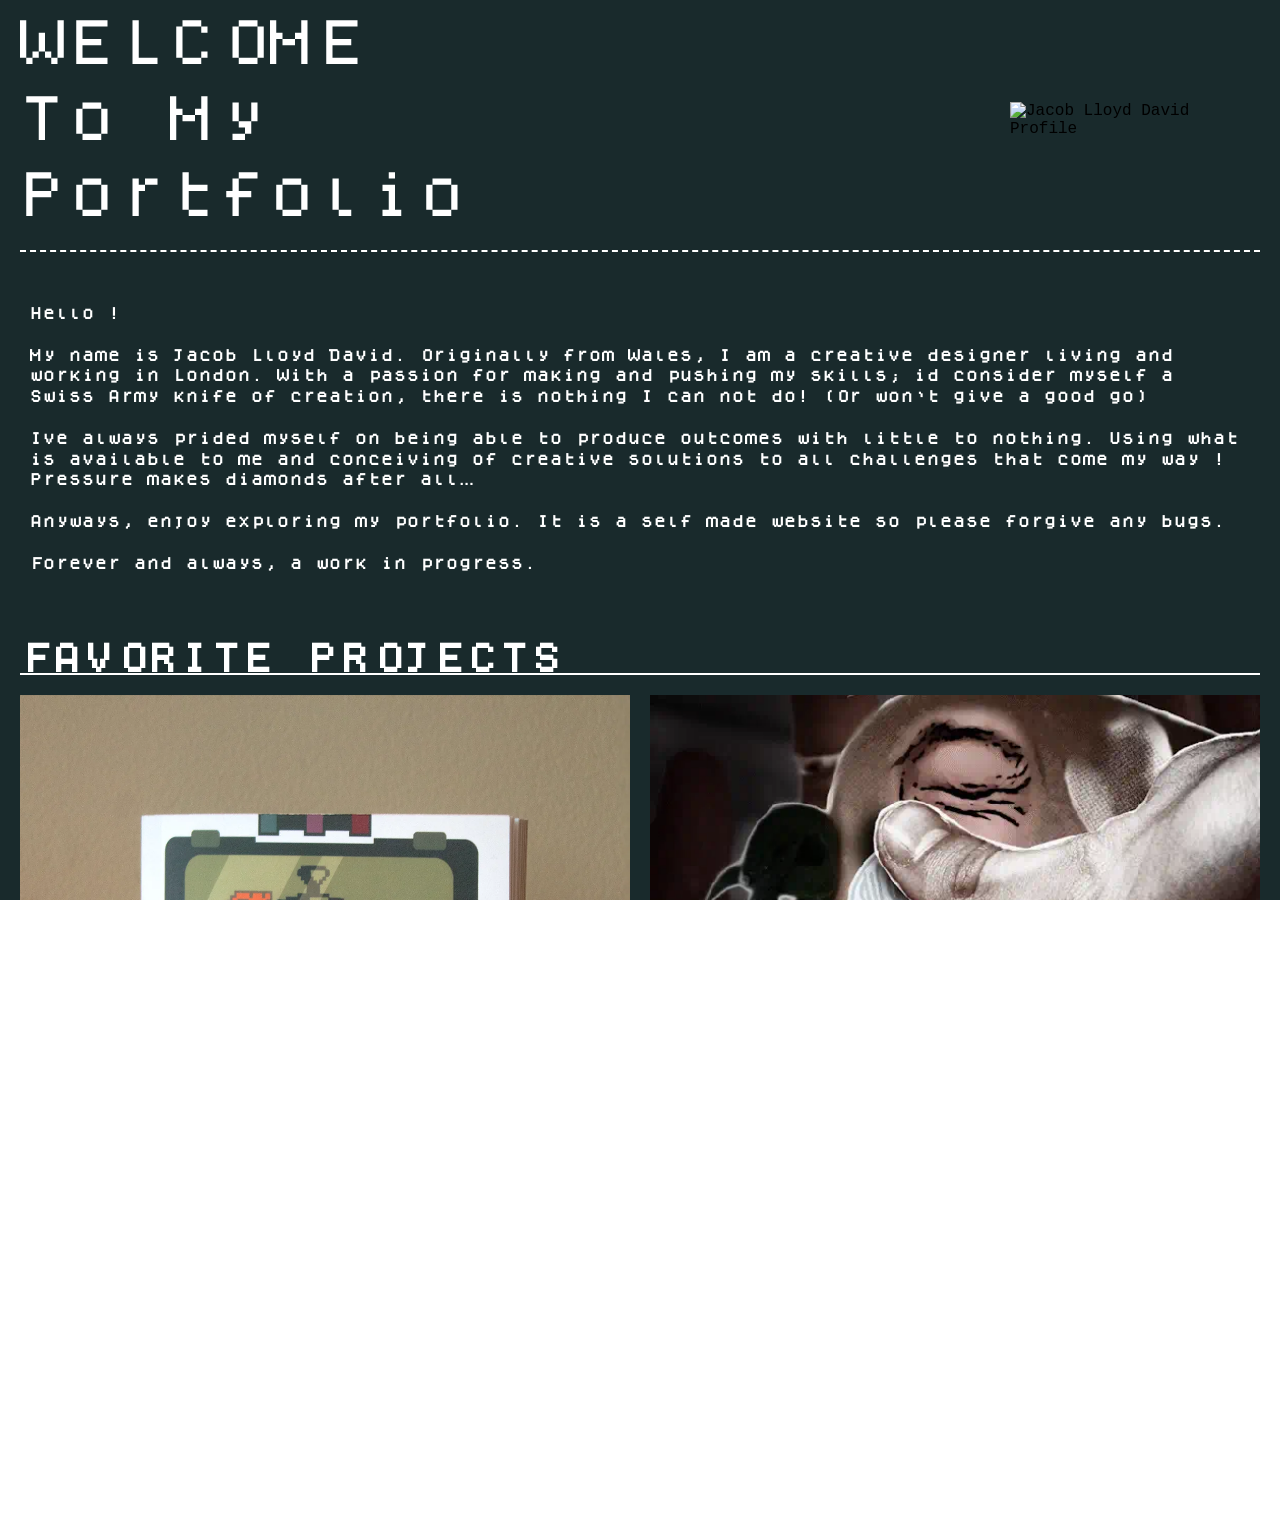
==== commit a89c1b50: "minorchange/test" ====
--- a/about-me.html
+++ b/about-me.html
@@ -11,20 +11,20 @@
     <link rel="icon" type="image/png" sizes="32x32" href="favicon-32x32.png">
     <link rel="icon" type="image/png" sizes="16x16" href="favicon-16x16.png">
     <link rel="apple-touch-icon" href="apple-touch-icon.png">
-    <link rel="canonical" href="https://jacoblloyddavid.cargo.site/about-me">
+    <link rel="canonical" href="https://jacoblloyddavid.com/about-me">
     <!-- Open Graph -->
     <meta property="og:title" content="About — Jacob Lloyd David">
     <meta property="og:description" content="Jacob Lloyd David is a Welsh-born, London-based creative — a Swiss Army knife across film, animation, graphic design, and painting.">
     <meta property="og:type" content="profile">
-    <meta property="og:url" content="https://jacoblloyddavid.cargo.site/about-me">
-    <meta property="og:image" content="https://jacoblloyddavid.cargo.site/images/profileimg.webp">
+    <meta property="og:url" content="https://jacoblloyddavid.com/about-me">
+    <meta property="og:image" content="https://jacoblloyddavid.com/images/profileimg.webp">
     <meta property="og:site_name" content="Jacob Lloyd David">
     <meta property="og:locale" content="en_GB">
     <!-- Twitter Card -->
     <meta name="twitter:card" content="summary_large_image">
     <meta name="twitter:title" content="About — Jacob Lloyd David">
     <meta name="twitter:description" content="Jacob Lloyd David is a Welsh-born, London-based creative — a Swiss Army knife across film, animation, graphic design, and painting.">
-    <meta name="twitter:image" content="https://jacoblloyddavid.cargo.site/images/profileimg.webp">
+    <meta name="twitter:image" content="https://jacoblloyddavid.com/images/profileimg.webp">
     <link rel="stylesheet" href="style.css">
     <link rel="stylesheet" href="css/GDstyle.css"> <link rel="stylesheet" href="css/app-core.css">
     <link rel="stylesheet" href="css/AboutStyle.css">
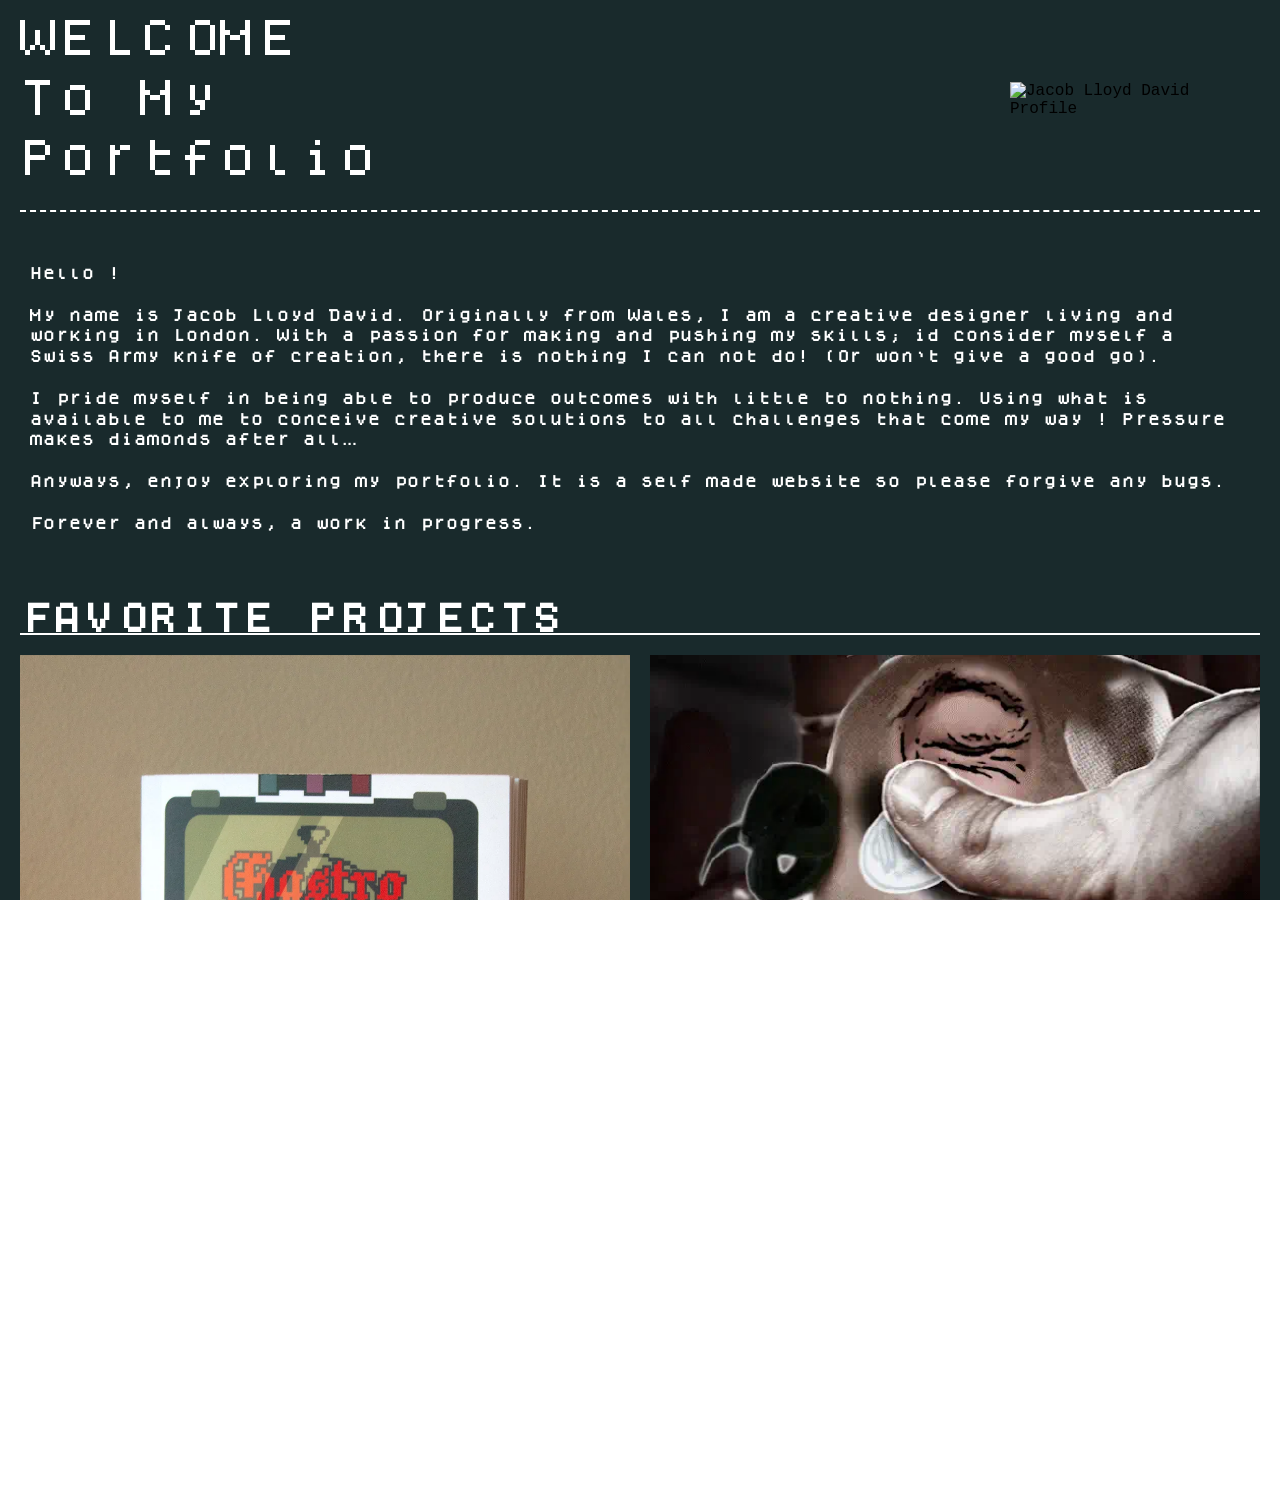
==== commit 1c66761f: "Firstdevchange_smallsEdit" ====
--- a/about-me.html
+++ b/about-me.html
@@ -46,9 +46,9 @@
         <div class="bio-text">
             <p><strong>Hello !
 <br> <br> 
-My name is Jacob Lloyd David. Originally from Wales, I am a creative designer living and working in London. With a passion for making and pushing my skills; id consider myself a Swiss Army knife of creation, there is nothing I can not do! (Or won’t give a good go)
+My name is Jacob Lloyd David. Originally from Wales, I am a creative designer living and working in London. With a passion for making and pushing my skills; id consider myself a Swiss Army knife of creation, there is nothing I can not do! (Or won’t give a good go).
 <br> <br> 
-Ive always prided myself on being able to produce outcomes with little to nothing.  Using what is available to me and conceiving of creative solutions to all challenges that come my way ! Pressure makes diamonds after all…
+I pride myself in being able to produce outcomes with little to nothing.  Using what is available to me to conceive creative solutions to all challenges that come my way ! Pressure makes diamonds after all…
 <br> <br> 
 Anyways, enjoy exploring my portfolio. It is a self made website so please forgive any bugs. 
 <br> <br> 
--- a/css/AboutStyle.css
+++ b/css/AboutStyle.css
@@ -18,7 +18,7 @@
 
 .internal-title {
     font-family: 'PixelFont', monospace;
-    font-size: 50px;
+    font-size: 40px;
     color: var(--brand-white); 
     margin: 0; /* Removed old borders/margins so the container handles it */
 }
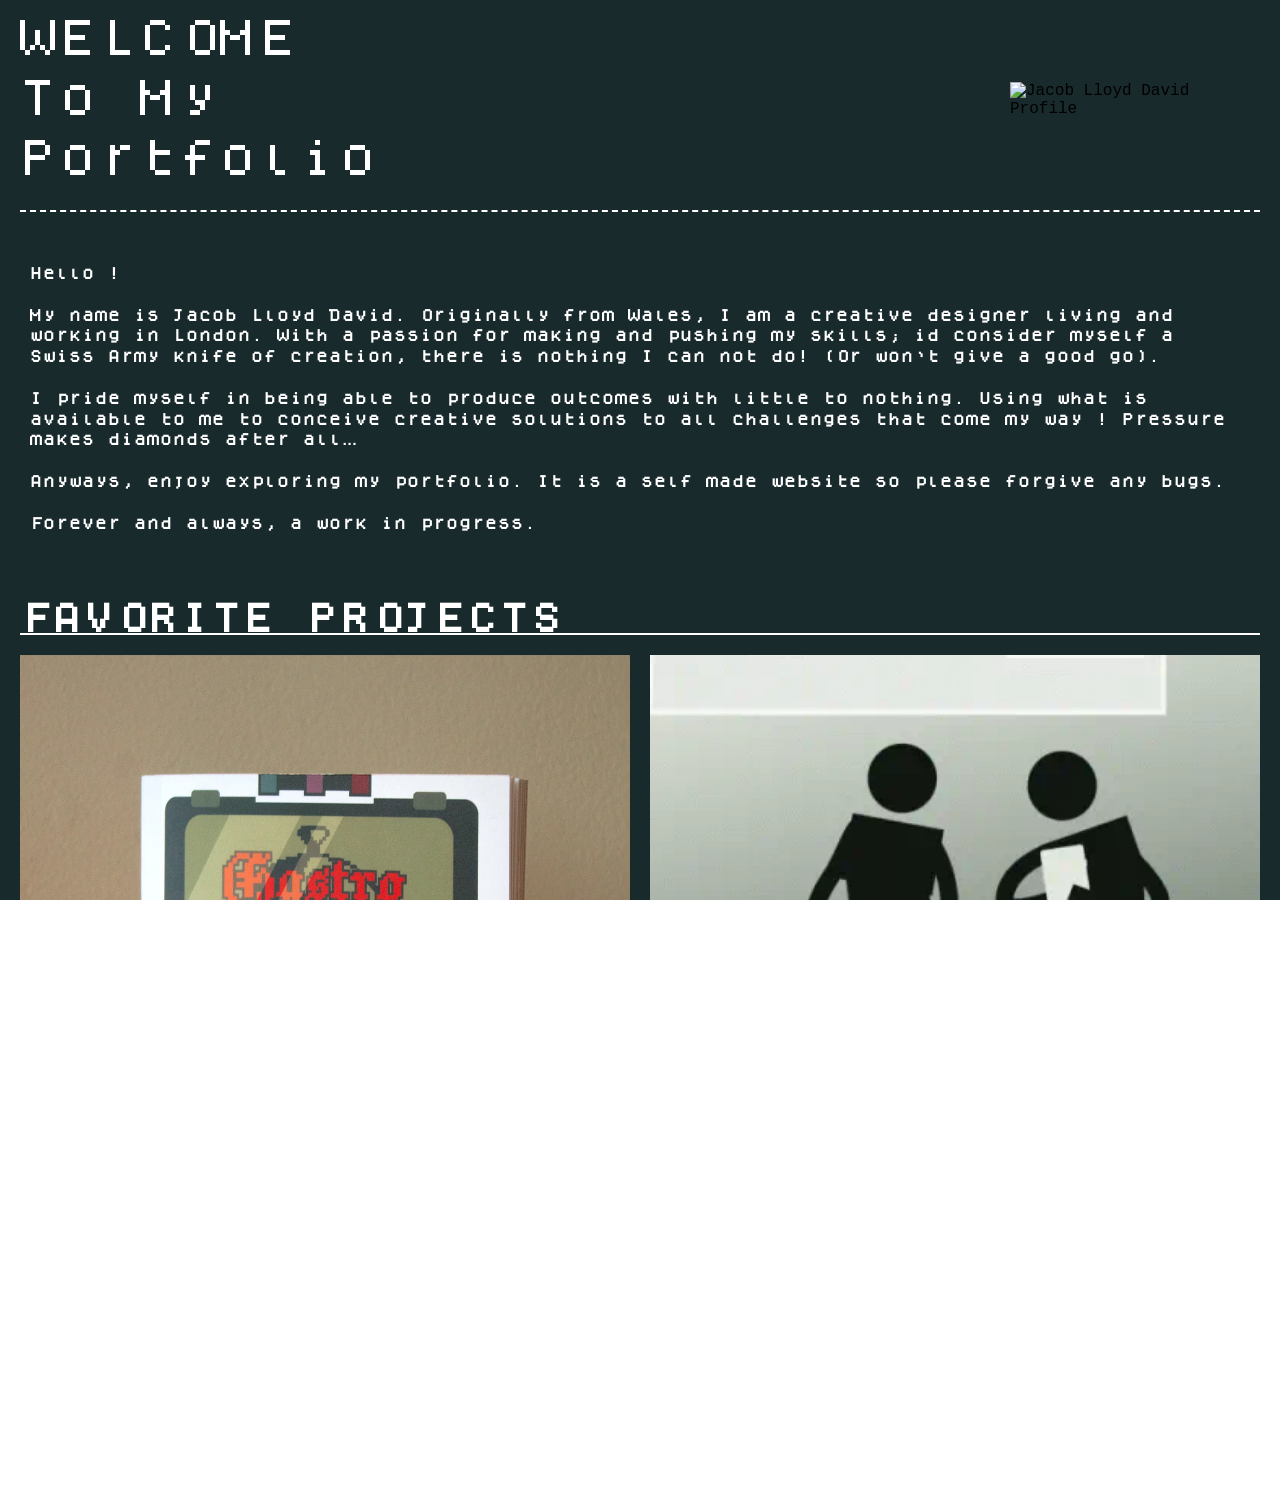
==== commit 60e0f74c: "Adding ExtreaAI animation" ====
--- a/about-me.html
+++ b/about-me.html
@@ -85,35 +85,32 @@
                 </div>
             </div>         
 
-            <div class="masonry-item project-card">
+ <div class="masonry-item project-card">
                 
-                <img src="images/gifs/alotment-city.webp" alt="alotment-city" class="media-thumb" loading="lazy">
+                <img src="images\gifs\extreamAI.webp" alt="ExtreamAI" class="media-thumb" loading="lazy">
+                
+                <div class="expanded-media">  
+                       <div class="split-media" style="display: flex; width: 100%; gap: 20px;">                       
+                        <div class="media-left" style="flex: 1;">
+                             <iframe width="315" height="560" src="https://www.youtube.com/embed/1bDTWtJn-aU" title="YouTube video player" frameborder="0" allowfullscreen></iframe>
+                        </div>
+                        <div class="media-left" style="flex: 2;">
+                            <div class="desc-right">
 
-                <div class="expanded-media">
-                    <iframe src="https://www.youtube.com/embed/o3_GnKDR7kY?si=Nuye4AvB5G6wIME7" title="YouTube video player" frameborder="0" allow="accelerometer; autoplay; clipboard-write; encrypted-media; gyroscope; picture-in-picture; web-share" referrerpolicy="strict-origin-when-cross-origin" allowfullscreen></iframe>
+                <p class="project-name">.Extreamist / AI</p>
+
+                         <p class="project-desc">
+                            NOVEMBER 26
+                                    <br> <br>
+                            Animation created alongside IN2’s panel at  Hedayah’s International Research Conference 2026, where the company discussed  how AI and technology can be harnessed against extremist threats.
+                                    <br> <br>
+                            Violent extremist organisations use AI to spread misleading messaging to a wide audience online. This animation attempts to educate and shine light on this topic through an approachable and engaging narrative. 
+                            </div>
+
+                        </div>                        </div>
                 </div>
-                
-                <p class="project-name">.Allotment City</p>
-                
-                <div class="project-desc">
-                    <div class="desc-columns">
-                        <div class="desc-left">
-                            <p class="DescLARGE">Personifying the unrealistic body standards of modern vegetables into a gritty criminal city, built upon expectation, power and injustice.<br>
-                            <br>
-                            Using:<br>
-                            -After Effects animation<br>
-                            -Photoshop scene building</p>
-                        </div>
-                        <div class="desc-right">
-                            <p>Here is where you can write the much longer, more detailed description of the project. Explain the process, the inspiration, and the technical challenges you overcame!</p>
-                        </div>
-                    </div>
-
-                    <button class="gallery-btn" data-target="modal-Alot-gallery">
-                    [ VIEW PROCESS GALLERY ]
-                    </button>
-                </div>
-            </div>         
+                <p class="project-name">.Extreamist / AI</p>
+            </div>        
 
             <div class="masonry-item project-card">
                 
--- a/style.css
+++ b/style.css
@@ -53,7 +53,7 @@
     display: flex;
     flex-direction: column;
     align-items: center;
-    width: 120px;
+    width: clamp(70px, 12vw, 120px);
     cursor: pointer;
     position: absolute; 
     user-select: none; /* Prevents the text from turning blue when dragging */
@@ -62,8 +62,8 @@
 }
 
 .icon-box {
-    width: 100px;
-    height: 100px;
+    width: clamp(50px, 10vw, 100px);
+    width: clamp(50px, 10vw, 100px);
     /* border: 2px solid var(--brand-dark);; */
     margin-bottom: 8px;
     /* background-image: repeating-linear-gradient(45deg, #000 25%, transparent 25%, transparent 75%, #000 75%, #000), repeating-linear-gradient(45deg, #000 25%, #fff 25%, #fff 75%, #000 75%, #000); */
@@ -87,7 +87,7 @@
     background-color: var(--brand-dark); /* Black box */
     color: var(--brand-white);            /* White text */
     padding: 2px 6px;
-    font-size: 14px;
+    font-size: clamp(10px, 1.5vw, 14px);
     font-weight: bold;
     text-align: center;
     display: inline-block; 
